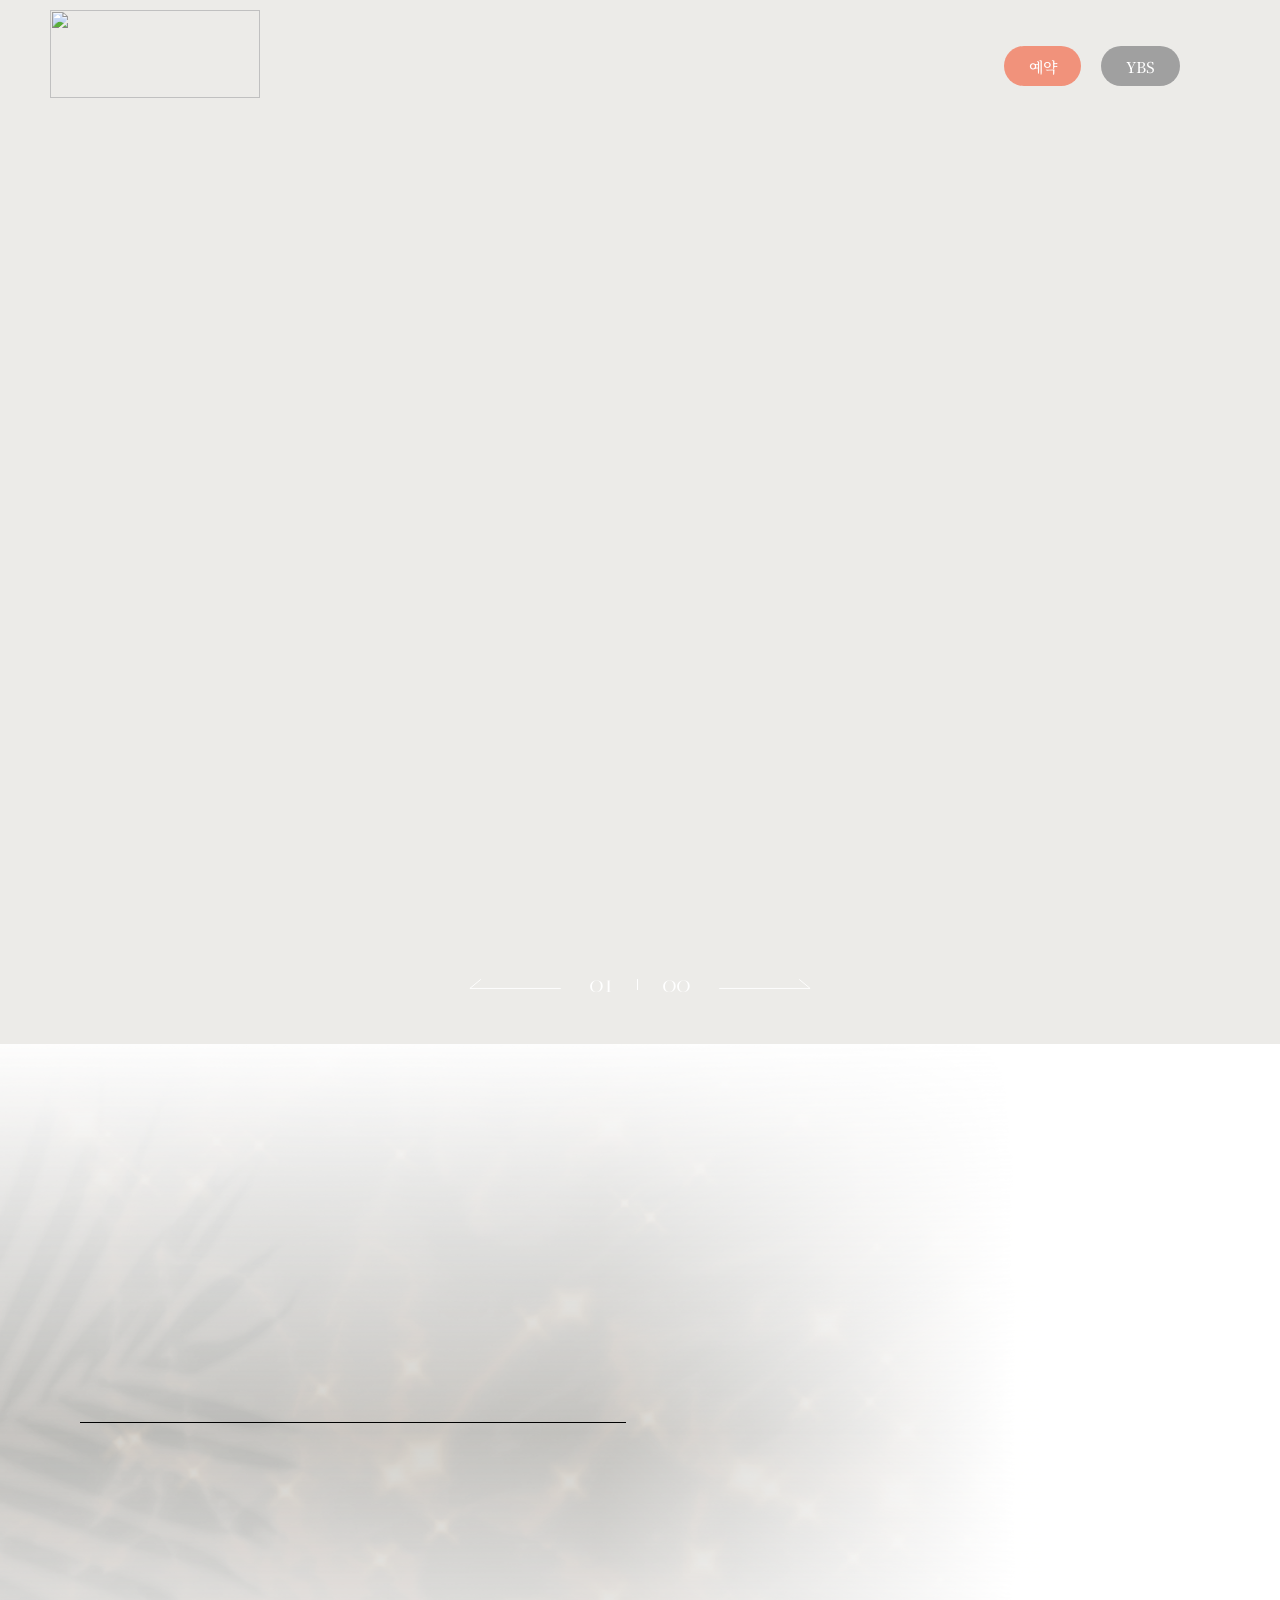
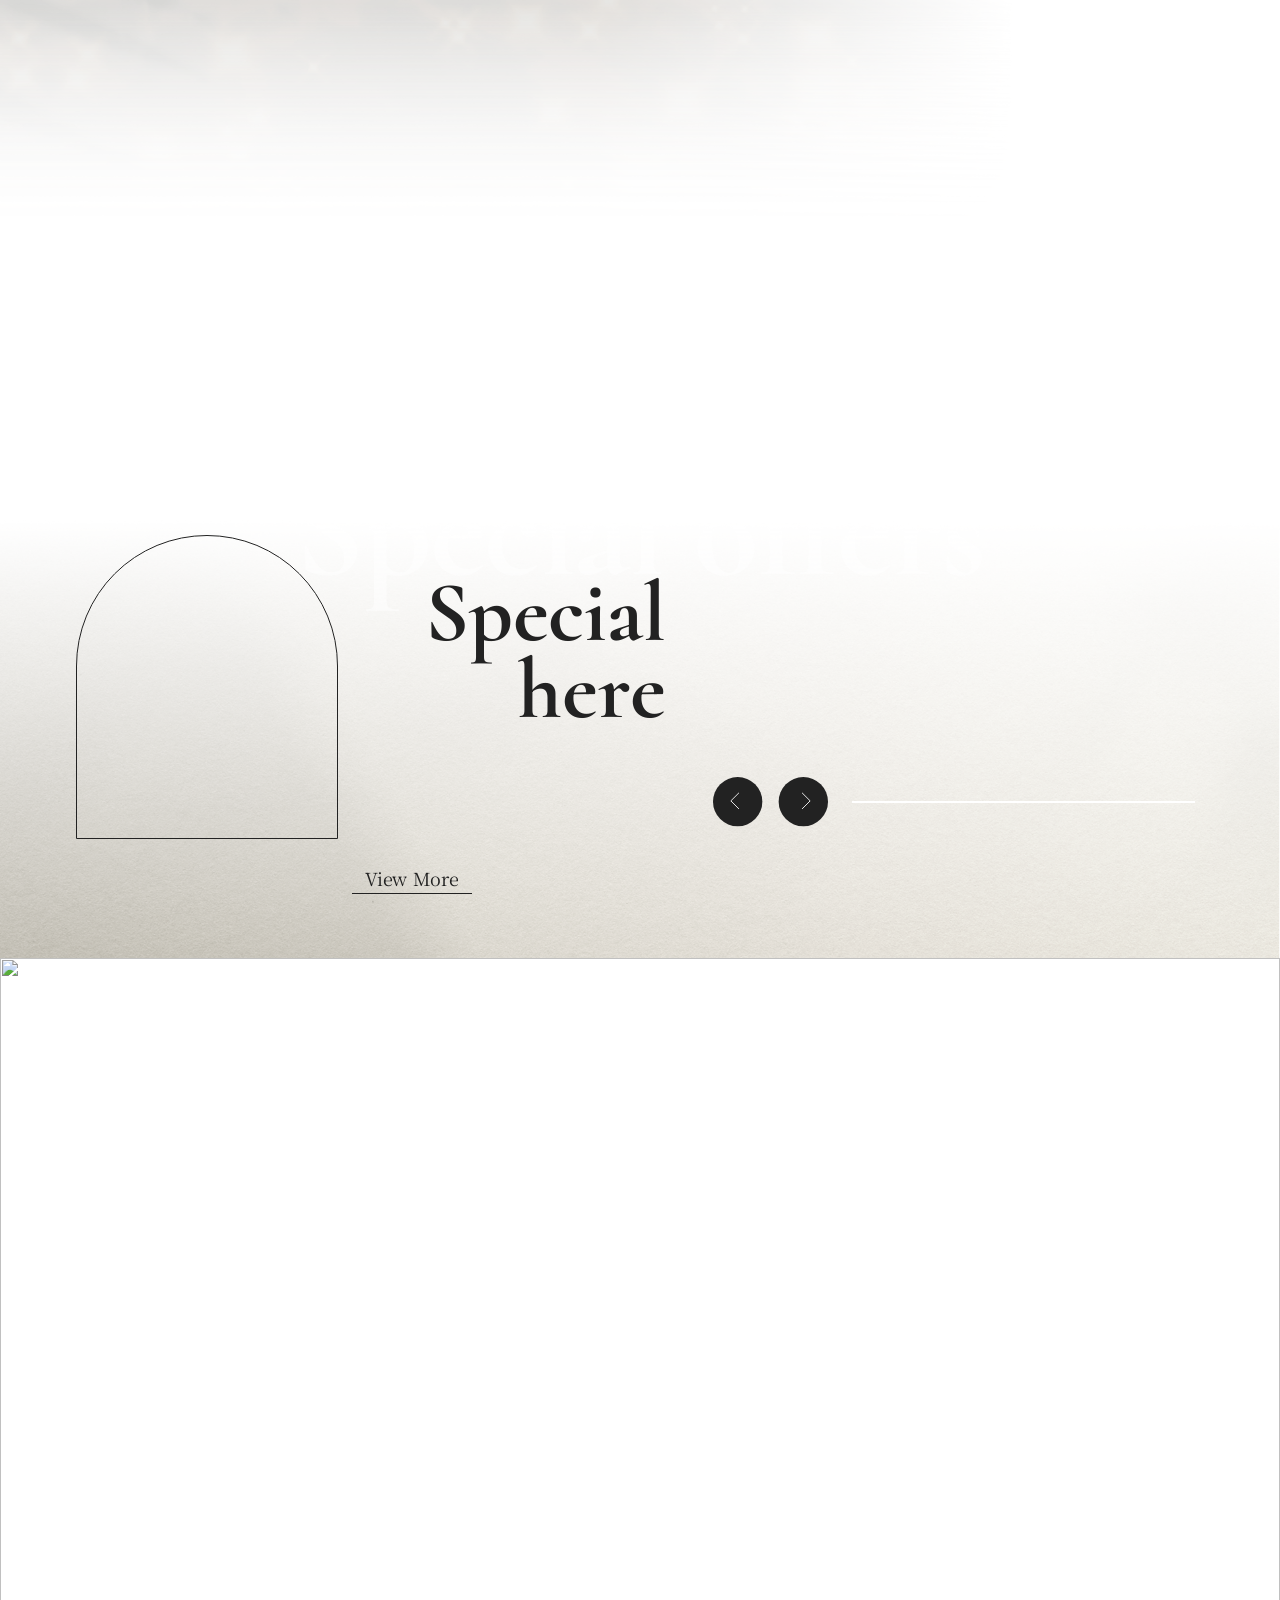
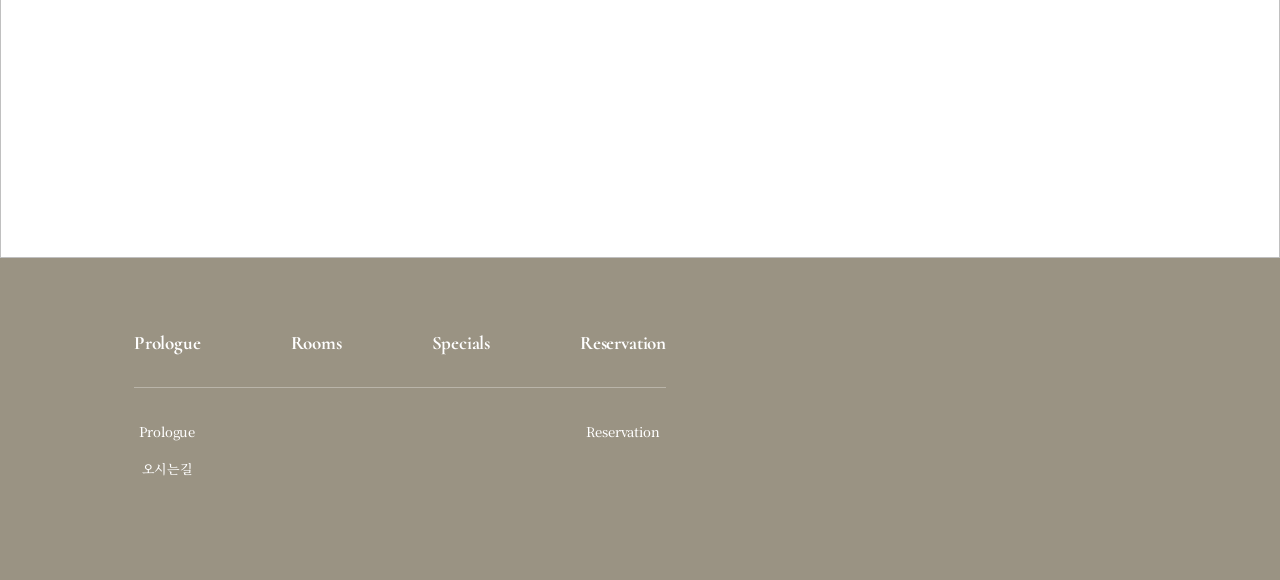
==== index.html @ 43bea0ca "Deploy site files" ====
<!DOCTYPE html>
<html lang="ko">
<head>
    <meta charset="UTF-8">
    <meta name="viewport" content="width=device-width, initial-scale=1.0">
    <link rel="icon" href="data:,">
    <title>영흥도 36스테이 펜션 - 홈</title>
    <meta name="description" content="영흥도 바다 앞에서 실내 미온수 수영장과 개별 전기그릴 바비큐를 즐길 수 있는 펜션입니다.">
    <meta name="keywords" content="">
    <!-- Stylesheets -->
    <link rel="stylesheet" href="styles/theme.css">
    <link rel="stylesheet" href="styles/common.css">
    <link rel="stylesheet" href="styles/header.css">
    <link rel="stylesheet" href="styles/footer.css">
    <link rel="stylesheet" href="styles/slider-arrows.css">
    <link rel="stylesheet" href="styles/quote-section.css">
    <link rel="stylesheet" href="styles/index.css">
    <link rel="stylesheet" href="styles/popup.css">
    <link rel="stylesheet" href="styles/global.css">
    <link
      rel="stylesheet"
      href="https://fonts.googleapis.com/css2?family=Noto+Serif+KR:wght@500;700&display=swap"
    />
    <link
      rel="stylesheet"
      href="https://fonts.googleapis.com/css2?family=Italiana:wght@400&display=swap"
    />
    <link
      rel="stylesheet"
      href="https://fonts.googleapis.com/css2?family=Cormorant:wght@700&display=swap"
    />
    <link
      rel="stylesheet"
      href="https://fonts.googleapis.com/css2?family=Pretendard:wght@400;700&display=swap"
    />
    <link
      rel="stylesheet"
      href="https://fonts.googleapis.com/css2?family=The+Nautigal:wght@400;700&display=swap"
    />
    <link
      rel="stylesheet"
      href="https://fonts.googleapis.com/css2?family=Noto+Serif:wght@400&display=swap"
    />
    <link
      rel="stylesheet"
      href="https://fonts.googleapis.com/css2?family=Roboto+Serif:wght@500&display=swap"
    />
  <!-- Open Graph Meta Tags for Social Media -->
  <meta property="og:type" content="website" />
  <meta property="og:title" content="영흥도 36스테이 펜션 - 홈" />
  <meta property="og:description" content="영흥도 바다 앞에서 실내 미온수 수영장과 개별 전기그릴 바비큐를 즐길 수 있는 펜션입니다." />
  <meta property="og:image" content="https://bookingplay-media.s3.amazonaws.com/item_images/2026/09/02/2aewWSkBiysJ.jpg" />
  <meta property="og:url" content="https://36familyhotel.co.kr" />

  <!-- Twitter Card Meta Tags -->
  <meta name="twitter:card" content="summary_large_image" />
  <meta name="twitter:title" content="영흥도 36스테이 펜션 - 홈" />
  <meta name="twitter:description" content="영흥도 바다 앞에서 실내 미온수 수영장과 개별 전기그릴 바비큐를 즐길 수 있는 펜션입니다." />
  <meta name="twitter:image" content="https://bookingplay-media.s3.amazonaws.com/item_images/2026/09/02/2aewWSkBiysJ.jpg" />
</head>
<body>
    <div class="page">
      <!-- header.html include -->
      <div id="header-container"></div>
      <!-- ===================== 1. HERO ===================== -->
      <section class="hero">
        <!-- HOMEPAGE Property : 숙소명 매핑 -->
        <div class="hero-title" data-hero-property-name>
          <h1 class="hero-title-text"></h1>
        </div>
        <!-- ===================== 2. GALLERY ===================== -->
        <div class="gallery-section" data-gallery>
        <!-- CUSTOM FIELD : 홈 갤러리 섹션 이미지 매핑 -->
          <div class="gallery-track" data-gallery-image>
            <!-- 동적 생성 (index-mapper.js) -->
          </div>
        </div>

        <!-- ===================== 3. CON-2: SLIDER ===================== -->
        <div class="slider-section" data-hero-section>
          <!-- CUSTOM FIELD : 홈 메인 소개 섹션 이미지 매핑 -->
          <div class="slider-bg-wrap" data-hero-images>
            <!-- 동적 생성 (index-mapper.js) -->
          </div>
          <div class="slider-content">
            <!-- CUSTOM FIELD : 홈 메인 소개 섹션 설명 매핑 -->
            <div class="slider-heading" data-hero-description></div>
            <div class="slider-bottom">
              <!-- CUSTOM FIELD : 홈 메인 소개 섹션 타이틀 매핑 -->
              <h3 class="slider-subtitle" data-hero-title></h3>
              <div class="slider-arrows">
                <img class="arrow-line" loading="lazy" alt="" src="./images/Rectangle-37.svg" />
                <h3 class="arrow-num">01</h3>
                <div class="arrow-divider"></div>
                <h3 class="arrow-num">00</h3>
                <img class="arrow-line arrow-line-flip" loading="lazy" alt="" src="./images/Rectangle-37.svg" />
              </div>
            </div>
          </div>
        </section>
      </div>

      <!-- ===================== 4. CON-3: PROLOGUE ===================== -->
      <section class="prologue-section" data-essence-section>
        <img class="prologue-bg" alt="" src="./images/bg6@2x.png" />
        <div class="prologue-inner">
          <div class="prologue-text">
            <!-- CUSTOM FIELD : 홈 메인 핵심 메시지 섹션 설명 매핑  -->
            <div class="prologue-heading" data-essence-description></div>
            <!-- CUSTOM FIELD : 홈 메인 핵심 메시지 타이틀 매핑 -->
            <div class="prologue-desc" data-essence-title></div>
          </div>
          <div class="prologue-divider"></div>
        </div>
        <!-- CUSTOM FIELD : 홈 메인 핵심 메시지 이미지 매핑, 이미지는 총 3개 고정 롤링 -->
        <div class="prologue-main-wrap" data-essence-images>
          <!-- 동적 생성 (index-mapper.js) -->
        </div>
        <div class="prologue-thumbs">
          <!-- 동적 생성 (index-mapper.js) -->
        </div>
      </section>

      <!-- ===================== 5. ROOMVIEW ===================== -->
       <!-- room preview section : 커스텀 영역 x / 룸 정보 매핑 -->
      <section class="roomview-section" data-room-section>
        <!-- 하드코딩, 매핑 x -->
        <b class="roomview-title">Roomview</b>
        <div class="room-slider">
          <div class="room-slider-track">
            <!-- 동적 생성 (index-mapper.js) -->
          </div>
        </div>
      </section>

      <!-- ===================== 6. SPECIAL OFFERS ===================== -->
       <!-- facility section : 커스텀 영역 x / 부대시설 정보 매핑 -->
      <section class="special-section" data-facility-section>
        <img class="special-bg-img" alt="" src="./images/bg5@2x.png" />
        <div class="special-content">
          <!-- 하드코딩, 매핑x -->
          <b class="special-offers-label">Special offers</b>
          <!-- 컨텐츠 레이어 (문구 위에 겹침) -->
          <div class="special-overlay">
            <div class="special-left">
              <div class="specials-card-img-wrap">
                <div class="specials-card-img-border"></div>
                <!-- 동적 생성 (index-mapper.js) -->
              </div>
            </div>
            <div class="special-text-group">
              <!-- 하드코딩, 매핑x -->
              <b class="special-here-label">Special<br /> here</b>
              <div class="special-right">
                <div class="special-image">
                  <!-- 동적 생성 (index-mapper.js) -->
                  <div class="slide">
                    <div class="slide-dots">
                      <img class="dot-icon" loading="lazy" alt="" src="./images/Empty-Set1.svg" />
                      <img class="dot-icon dot-icon-flip" loading="lazy" alt="" src="./images/Empty-Set1.svg" />
                    </div>
                    <div class="bar-icon" aria-hidden="true"><div class="bar-fill"></div></div>
                  </div>
                </div>
                <!-- 슬라이드 인덱스에 맞춰 JS가 textContent와 href를 교체 -->
                <h3 class="specials-card-title" data-titles=""></h3>
                <div class="specials-card-body">
                  <div class="specials-card-desc" data-descs=""></div>
                  <a href="#" class="view-more-link view-more-link-sm" data-links="">
                    <h3 class="view-more-text">View More</h3>
                    <img class="view-more-line" loading="lazy" alt="" src="./images/Rectangle-8.svg" />
                  </a>
                </div>
              </div>
            </div>
          </div>
        </div>
      </section>

      <!-- ===================== 8. QUOTE (CON-5) ===================== -->
      <section class="quote-section" data-closing-section>
        <!-- CUSTOM FIELD : 홈 메인 마무리 섹션 이미지 매핑 -->
        <img class="quote-bg" loading="lazy" alt="" src="" />
        <div class="quote-content">
          <!-- CUSTOM FIELD : 홈 메인 마무리 섹션 타이틀 매핑 -->
          <b class="quote-title" data-closing-title></b>
          <!-- CUSTOM FIELD : 홈 메인 마무리 섹션 설명 매핑 -->
          <b class="quote-body" data-closing-description></b>
        </div>
      </section>

      <!-- ===================== 9. FOOTER ===================== -->
      <!-- footer.html include -->
      <div id="footer-container"></div>

    </div>


    <!-- Popup -->
    <div id="popup-container"></div>

    <!-- Scripts -->
    <script src="js/common.js"></script>
    <script src="js/common/scroll-reveal.js"></script>
    <script src="js/pages/index.js"></script>

    <!-- Data Mapper -->
    <script src="js/image-helpers.js"></script>
    <script src="js/data-mapper/core/base-mapper.js"></script>
    <script src="js/data-mapper/pages/header-footer-mapper.js"></script>
    <script src="js/data-mapper/pages/index-mapper.js"></script>
    <script src="js/preview-handler.js"></script>

    <!-- Header / Footer Loader (header.html 로드 → 내부 스크립트 추출 실행 → HeaderFooterMapper 초기화) -->
    <script src="js/header-footer-loader.js"></script>

    <!-- Popup -->
    <script src="js/popup.js"></script>
</body>
</html>
---- styles/theme.css ----
/* CDN Fonts */
@import url('https://fonts.googleapis.com/css2?family=Cormorant:ital,wght@0,300..700;1,300..700&display=swap');
@import url('https://fonts.googleapis.com/css2?family=Noto+Serif+KR:wght@200..900&display=swap');

/* Font Faces */
@font-face {
    font-family: 'Pretendard';
    src: url('https://cdn.jsdelivr.net/gh/projectnoonnu/pretendard@1.0/Pretendard-Regular.woff2') format('woff2');
    font-weight: 400;
    font-display: swap;
}

/* CSS Variables */
:root {
    /* 폰트 (admin 변경 가능) */
    --font-ko-main: 'Noto Serif KR', serif;
    --font-ko-sub: 'Pretendard', sans-serif;
    --font-en-main: 'Italiana', serif;

    /* 색상 (admin 변경 가능) */
    --color-primary: #ecebe8;
    --color-secondary: #F1927B; 
}
---- styles/common.css ----
/* Alex Brush (하드코딩 전용) */
@import url('https://fonts.googleapis.com/css2?family=Alex+Brush&display=swap');
/* Montserrat (하드코딩 전용) */
@import url('https://fonts.googleapis.com/css2?family=Montserrat:wght@400;500;600;700&display=swap');

/* ==========================================
   COMMON STYLES - 피그마 디자인 기반
   ========================================== */

* {
    margin: 0;
    padding: 0;
    box-sizing: border-box;
}

ul, ol, li {
    list-style: none;
}

html {
    font-size: 16px;
}

body {
    font-family: var(--font-ko-sub);
    color: #1c1b1f;
    background: white;
    overflow-x: hidden;
}

img {
    width: 100%;
    height: 100%;
    display: block;
}

a {
    text-decoration: none;
    color: inherit;
}

button {
    border: none;
    background: none;
    cursor: pointer;
    font-family: inherit;
}

/* ==========================================
   HEADER (공통 헤더)
   ========================================== */

.site-header {
    position: fixed;
    left: 0;
    top: 0;
    width: 100%;
    height: 120px;
    z-index: 1001;
    display: flex;
    align-items: center;
    justify-content: center;
    overflow: visible;
    transition: background 0.3s var(--ease-elegant);
}

.header-wrapper {
    width: 100%;
    max-width: 1600px;
    flex: 1 1 auto;
    height: 100%;
    position: relative;
    z-index: 1004;
}

.header-inner {
    position: relative;
    display: flex;
    justify-content: space-between;
    align-items: center;
    width: 100%;
    height: 100%;
    padding: 0 40px;
    box-sizing: border-box;
}

.header-logo {
    flex-shrink: 0;
    width: 210px;
    height: 88px;
}

.header-logo img {
    width: 100%;
    height: 100%;
    object-fit: cover;
}

.header-nav {
    display: flex;
    align-items: center;
    gap: 80px;
    align-self: flex-end;
    padding-bottom: 12px;
}

.nav-menu {
    list-style: none;
    display: flex;
    align-items: center;
    gap: 80px;
    margin: 0;
    padding: 0;
}

.nav-menu > li > a {
    font-family: 'Cormorant', serif;
    font-weight: 500;
    font-size: 20px;
    color: white;
    letter-spacing: -0.225px;
    padding: 0 15px;
}

.btn-book {
    background: white;
    color: black !important;
    padding: 11px 24px !important;
    border-radius: 50px;
    font-family: 'Cormorant', serif;
    font-weight: 500;
    font-size: 15px;
    letter-spacing: -0.225px;
    white-space: nowrap;
    flex-shrink: 0;
}

.btn-ybs {
    background: white;
    color: black !important;
    padding: 11px 24px !important;
    border-radius: 50px;
    font-family: 'Cormorant', serif;
    font-weight: 500;
    font-size: 15px;
    letter-spacing: -0.225px;
    white-space: nowrap;
    flex-shrink: 0;
}

.ybs-short {
    display: none;
}

/* 버튼 그룹 - BOOK과 YBS 버튼을 나란히 배치 */
.button-group {
    display: flex !important;
    align-items: center;
    gap: 20px !important;
}

/* 데스크톱: 모바일 전용 요소 숨김 */
.header-menu-btn {
    display: none;
}

.book-short {
    display: none;
}

/* ==========================================
   HEADER DROPDOWN
   ========================================== */

/* 헤더 hover/focus 시 배경 전환 */
.site-header:hover,
.site-header:focus-within {
    background: rgba(40, 40, 40, 0.85);
}

/* 드롭다운 배경 패널 — 데스크톱: 배경만 표시, 콘텐츠 숨김 */
.header-dropdown {
    position: absolute;
    left: 0;
    top: 100%;
    width: 100%;
    height: auto;
    min-height: 350px;
    max-height: calc(100vh - 100px);
    overflow-y: auto;
    -webkit-overflow-scrolling: touch;
    background: rgba(40, 40, 40, 0.85);
    border-top: 1px solid rgba(255, 255, 255, 0.15);
    opacity: 0;
    visibility: hidden;
    pointer-events: none;
    transition: opacity 0.15s var(--ease-elegant), visibility 0s linear 0.15s;
    z-index: 1002;
}

.site-header:hover .header-dropdown,
.site-header:focus-within .header-dropdown {
    opacity: 1;
    visibility: visible;
    pointer-events: auto;
    transition: opacity 0.15s var(--ease-elegant), visibility 0s linear 0s;
}

/* 데스크톱: 모바일 아코디언 콘텐츠 숨김 */
.header-dropdown-inner {
    display: none;
}

/* 데스크톱: 각 대메뉴 아래 서브메뉴 */
.has-dropdown {
    position: relative;
}

/* hover 브릿지: 메뉴와 서브메뉴 사이 빈 공간을 채워 hover 유지 */
.has-dropdown::after {
    content: '';
    position: absolute;
    top: 100%;
    left: -20px;
    right: -20px;
    height: 50px;
    background: transparent;
}

.dropdown-sub {
    position: absolute;
    top: calc(100% + 40px);
    left: 50%;
    transform: translateX(-50%);
    display: flex;
    flex-direction: column;
    align-items: center;
    gap: 4px;
    opacity: 0;
    visibility: hidden;
    pointer-events: none;
    z-index: 1003;
    transition: opacity 0.15s var(--ease-elegant), visibility 0s linear 0.15s;
    max-height: calc(100vh - 200px);
    overflow-y: auto;
    -webkit-overflow-scrolling: touch;
    overscroll-behavior: contain;
    padding-bottom: 10px;
}

.site-header:hover .dropdown-sub,
.site-header:focus-within .dropdown-sub {
    opacity: 1;
    visibility: visible;
    pointer-events: auto;
    transition: opacity 0.15s var(--ease-elegant), visibility 0s linear 0s;
}

.dropdown-sub a {
    font-family: var(--font-ko-sub);
    font-weight: 400;
    font-size: 16px;
    line-height: 2;
    color: rgba(255, 255, 255, 0.75);
    white-space: nowrap;
    padding: 0 15px;
    transition: color 0.2s var(--ease-elegant);
    max-width: 200px;
    overflow: hidden;
    text-overflow: ellipsis;
    display: block;
    flex-shrink: 0;
}

.dropdown-sub a:hover,
.dropdown-sub a:focus {
    color: white;
}

/* 모바일 아코디언 기본 스타일 (데스크톱에서는 header-dropdown-inner가 숨김) */
.dropdown-columns {
    display: flex;
    gap: 33px;
    padding: 28px 0 45px;
}

.dropdown-col {
    display: flex;
    flex-direction: column;
    align-items: center;
    gap: 4px;
    min-width: 100px;
}

.dropdown-col a {
    font-family: var(--font-ko-sub);
    font-weight: 400;
    font-size: 17px;
    line-height: 2;
    color: rgba(255, 255, 255, 0.75);
    white-space: nowrap;
    transition: color 0.2s var(--ease-elegant);
    max-width: 100%;
    overflow: hidden;
    text-overflow: ellipsis;
    display: block;
}

.dropdown-col a:hover,
.dropdown-col a:focus {
    color: white;
}

.dropdown-col-title {
    display: none;
}

.col-arrow {
    display: none;
}

.dropdown-col-links {
    display: flex;
    flex-direction: column;
    align-items: center;
    gap: 4px;
    max-height: calc(100vh - 250px);
    overflow-y: auto;
    -webkit-overflow-scrolling: touch;
}

/* 드롭다운 스크롤바 커스텀 스타일 */
.header-dropdown,
.dropdown-sub,
.dropdown-col-links {
    scrollbar-width: thin;
    scrollbar-color: rgba(255, 255, 255, 0.85) #2a2d35;
}

.header-dropdown::-webkit-scrollbar,
.dropdown-sub::-webkit-scrollbar,
.dropdown-col-links::-webkit-scrollbar {
    width: 4px;
}

.header-dropdown::-webkit-scrollbar-track,
.dropdown-sub::-webkit-scrollbar-track,
.dropdown-col-links::-webkit-scrollbar-track {
    background: #2a2d35;
    border-radius: 3px;
}

.header-dropdown::-webkit-scrollbar-thumb,
.dropdown-sub::-webkit-scrollbar-thumb,
.dropdown-col-links::-webkit-scrollbar-thumb {
    background: rgba(255, 255, 255, 0.85);
    border-radius: 3px;
}

.header-dropdown::-webkit-scrollbar-thumb:hover,
.dropdown-sub::-webkit-scrollbar-thumb:hover,
.dropdown-col-links::-webkit-scrollbar-thumb:hover {
    background: rgba(255, 255, 255, 0.95);
}

/* ==========================================
   FOOTER (공통 푸터)
   ========================================== */

.site-footer {
    background: var(--color-primary);
    margin-top: 0;
    padding: 60px 0 50px;
}

.footer-wrapper {
    width: 100%;
    max-width: 1600px;
    margin: 0 auto;
    display: flex;
    justify-content: space-between;
    align-items: flex-start;
    padding: 0 40px 0;
}

.footer-left {
    flex-shrink: 0;
}

.footer-copyright {
    font-family: var(--font-ko-sub);
    font-weight: 600;
    font-size: 16px;
    line-height: 1.6;
    color: black;
}

.footer-copyright p {
    margin: 0;
}

.footer-right {
    text-align: right;
}

.footer-contact {
    margin-bottom: 20px;
}

.contact-item {
    display: flex;
    align-items: center;
    justify-content: flex-end;
    gap: 10px;
    margin-bottom: 6px;
}

.icon-phone,
.icon-map {
    width: 26px;
    height: 26px;
}

.phone-number {
    font-family: var(--font-ko-sub);
    font-weight: 700;
    font-size: 30px;
    line-height: 1.5;
    color: black;
    margin: 0;
}

.address {
    font-family: var(--font-ko-sub);
    font-weight: 700;
    font-size: 16px;
    line-height: 2;
    color: black;
    margin: 0;
}

.footer-info {
    margin-top: 12px;
}

.footer-info p {
    font-family: var(--font-ko-sub);
    font-size: 16px;
    line-height: 1.5;
    color: black;
    margin: 0;
}

.footer-info strong {
    font-weight: 700;
}

.footer-divider {
    max-width: 1600px;
    height: 1px;
    background: rgba(0, 0, 0, 0.2);
    margin: 0 auto 20px;
}

.footer-info-wrapper {
    width: 100%;
    max-width: 1600px;
    margin: 0 auto;
    padding: 0 40px;
    text-align: right;
}

/* ==========================================
   TABLET RESPONSIVE (max-width: 1140px)
   ========================================== */

@media (max-width: 1140px) {
    .book-full {
        display: none;
    }

    .book-short {
        display: inline;
    }
}


/* ==========================================
   MEDIUM RESPONSIVE (max-width: 1400px)
   ========================================== */

@media (max-width: 1400px) {
    .header-nav {
        gap: 50px;
    }

    .nav-menu {
        gap: 50px;
    }

    .nav-menu > li > a {
        font-size: 16px;
    }

    .button-group {
        gap: 12px !important;
    }

    .dropdown-sub a {
        font-size: 14px;
        padding: 0 8px;
        max-width: 6em;
        overflow: hidden;
        text-overflow: ellipsis;
        white-space: nowrap;
    }
}

/* ==========================================
   TABLET RESPONSIVE (max-width: 1100px)
   ========================================== */

@media (max-width: 1100px) {
    .header-inner {
        padding: 0 20px;
    }

    .header-logo {
        flex-shrink: 1;
        min-width: 120px;
    }

    .header-nav {
        gap: 40px;
    }

    .nav-menu {
        gap: 40px;
    }

    .nav-menu > li > a {
        font-size: 15px;
        padding: 0 8px;
        white-space: nowrap;
    }

    .btn-book,
    .btn-ybs {
        padding: 9px 14px !important;
        font-size: 13px;
        white-space: nowrap;
        flex-shrink: 0;
    }

    .book-full {
        display: none;
    }

    .book-short {
        display: inline;
    }

    .button-group {
        gap: 10px !important;
    }
}

/* ==========================================
   MOBILE RESPONSIVE (max-width: 768px)
   ========================================== */

@media (max-width: 768px) {

    /* --- HEADER --- */
    .site-header {
        height: 70px;
    }

    .header-wrapper {
        max-width: 100%;
    }

    .header-inner {
        padding: 0 20px;
    }

    .header-logo {
        width: 120px;
        height: 50px;
    }

    .header-nav {
        gap: 16px;
        align-self: center;
        padding-bottom: 0;
    }

    /* 모바일: Menu 버튼 표시 */
    .header-menu-btn {
        display: block;
        font-family: 'Cormorant', serif;
        font-weight: 500;
        font-size: 14px;
        color: white;
        letter-spacing: -0.225px;
        cursor: pointer;
    }

    /* 모바일: 개별 메뉴 숨김, Book 버튼만 표시 */
    .nav-menu {
        gap: 16px;
    }

    .nav-menu li {
        display: none;
    }

    .nav-menu li:last-child {
        display: flex;
    }

    /* 모바일: 버튼 그룹을 우측 하단 fixed로 배치 */
    .button-group {
        position: fixed !important;
        right: 20px !important;
        bottom: 30px !important;
        gap: 12px !important;
        flex-direction: column !important;
        z-index: 999;
    }

    .button-group .btn-book,
    .button-group .btn-ybs {
        width: 90px;
        text-align: center;
    }

    .book-full {
        display: none;
    }

    .book-short {
        display: inline;
    }

    .ybs-full {
        display: none;
    }

    .ybs-short {
        display: inline;
    }

    .btn-book {
        padding: 8px 0;
        font-size: 12px;
        display: flex;
        align-items: center;
        justify-content: center;
    }

    .btn-ybs {
        padding: 8px 0;
        font-size: 12px;
        display: flex;
        align-items: center;
        justify-content: center;
    }

    /* --- DROPDOWN (모바일) --- */

    /* 데스크톱 서브메뉴 숨김 */
    .dropdown-sub {
        display: none !important;
    }

    /* 모바일: hover 배경 비활성화 */
    .site-header:hover,
    .site-header:focus-within {
        background: none;
    }

    .site-header.menu-active {
        background: rgba(40, 40, 40, 0.85);
    }

    /* 모바일 드롭다운 패널 */
    .header-dropdown {
        position: fixed;
        top: 70px;
        left: 0;
        width: 100%;
        height: calc(100vh - 70px);
        overflow-y: auto;
        -webkit-overflow-scrolling: touch;
        overscroll-behavior: none;
        border-top: none;
        transition: opacity 0.2s var(--ease-elegant), visibility 0s linear 0.2s;
    }

    .site-header:hover .header-dropdown,
    .site-header:focus-within .header-dropdown {
        opacity: 0;
        visibility: hidden;
        pointer-events: none;
    }

    .site-header .header-dropdown.is-open,
    .site-header:hover .header-dropdown.is-open,
    .site-header:focus-within .header-dropdown.is-open {
        opacity: 1;
        visibility: visible;
        pointer-events: auto;
        transition: opacity 0.2s var(--ease-elegant), visibility 0s linear 0s;
    }

    /* 모바일: 아코디언 콘텐츠 표시 */
    .header-dropdown-inner {
        display: block;
        padding: 0 20px;
    }

    .dropdown-columns {
        gap: 0;
        padding: 10px 0 30px;
        flex-direction: column;
    }

    .dropdown-col {
        align-items: flex-start;
        text-align: left;
        min-width: auto;
        width: 100%;
        padding: 12px 0;
    }

    .dropdown-col-title {
        display: flex;
        align-items: center;
        justify-content: space-between;
        font-family: 'Cormorant', serif;
        font-weight: 500;
        font-size: 15px;
        color: white;
        letter-spacing: -0.225px;
        padding-bottom: 8px;
        margin-bottom: 0;
        border-bottom: 1px solid rgba(255, 255, 255, 0.3);
        width: 100%;
        cursor: pointer;
    }

    .col-arrow {
        display: block;
        width: 8px;
        height: 8px;
        border-right: 1.5px solid white;
        border-bottom: 1.5px solid white;
        transform: rotate(45deg);
        transition: transform 0.25s var(--ease-elegant);
    }

    .dropdown-col.is-expanded .col-arrow {
        transform: rotate(-135deg);
    }

    .dropdown-col-links {
        overflow: hidden;
        max-height: 0;
        transition: max-height 0.3s var(--ease-elegant), padding 0.3s var(--ease-elegant);
        padding: 0;
        align-items: flex-start;
    }

    .dropdown-col.is-expanded .dropdown-col-links {
        max-height: 1000px;
        padding: 8px 0 4px;
    }

    /* --- FOOTER --- */
    .site-footer {
        padding: 40px 0 30px;
    }

    .footer-wrapper {
        flex-direction: column;
        padding: 0 20px;
        gap: 30px;
    }

    .footer-right {
        text-align: left;
    }

    .contact-item {
        justify-content: flex-start;
    }

    .phone-number {
        font-size: 22px;
    }

    .footer-divider {
        margin: 0 20px 16px;
    }

    .footer-info-wrapper {
        padding: 0 20px;
        text-align: left;
    }

    .footer-info p {
        font-size: 13px;
    }
}
---- styles/header.css ----
/* ===========================
   공통 헤더 스타일 (common/header.html 용)
   =========================== */

.header {
  position: fixed;        /* 스크롤해도 viewport 상단에 고정 */
  top: 0;
  left: 0;
  right: 0;
  z-index: 100;
  width: 100%;
  display: flex;
  align-items: center;
  justify-content: space-between;
  padding: 10px 50px;
  background-color: transparent;
  box-sizing: border-box;
}

.logo {
  height: 88px !important;
  width: 210px !important;
  object-fit: cover;
}

.header-nav {
  display: flex;
  align-items: center;
  gap: 20px;
}

.header-reserve-btns {
  display: flex;
  align-items: center;
  gap: 20px;
}

.btn-reservation {
  display: inline-flex;
  align-items: center;
  justify-content: center;
  height: 40px;
  padding: 9px 25px;
  border-radius: 50px;
  font-size: var(--fs-15);
  font-weight: 500;
  font-family: var(--font-ko-main);
  color: var(--color-white);
  text-decoration: none;
  letter-spacing: -0.01em;
  white-space: nowrap;
  border: none;
  cursor: pointer;
}

.btn-salmon {
  background-color: var(--color-darksalmon);
}

.btn-gray {
  background-color: var(--color-darkgray);
}

.menu-toggle {
  display: flex;
  flex-direction: column;
  gap: 10px;
  width: 30px;
  background: none;
  border: none;
  cursor: pointer;
  padding: 5px 0;
}

.menu-toggle span {
  display: block;
  height: 2px;
  background-color: var(--color-darksalmon);
}

/* ===========================
   BREAKPOINT: 960px (태블릿)
   =========================== */
@media screen and (max-width: 960px) {
  .header-reserve-btns {
    position: fixed;
    right: 20px;
    bottom: 20px;
    gap: 10px;
    z-index: 100;
  }

  .header {
    padding: 10px 30px;
  }

  .logo {
    height: 60px !important;
    width: auto !important;
  }
}

/* ===========================
   BREAKPOINT: 420px (모바일)
   =========================== */
@media screen and (max-width: 420px) {
  .logo {
    height: 44px !important;
  }

  .btn-reservation {
    height: 32px;
    padding: 6px 14px;
    font-size: 12px;
  }

  .header-nav {
    gap: 10px;
  }

  .menu-toggle {
    width: 24px;
    gap: 6px;
  }
}

/* ===========================
   NAVIGATION PANEL (.menu-toggle 클릭 시 풀스크린 오버레이)
   - 모든 셀렉터를 `.navigation` 부모로 스코프해 main.css 등 외부 스타일과 충돌 방지
   - 기본 상태: <div class="navigation" hidden> → 화면 비표시
   - 열림: hidden 속성 제거 + .is-open 클래스로 페이드인
   =========================== */
.navigation {
  position: fixed !important;
  top: 0 !important;
  left: 0 !important;
  right: 0 !important;
  bottom: 0 !important;
  width: 100vw !important;
  height: 100vh !important;
  margin: 0 !important;
  display: flex;
  align-items: stretch;
  z-index: 9999;
  line-height: var(--lh-normal);
  letter-spacing: var(--ls-normal);
  background-color: var(--color-white);
  opacity: 0;
  pointer-events: none;
  transition: opacity 0.25s var(--ease-elegant) !important;
  overflow: hidden;
}
.navigation.is-open {
  opacity: 1;
  pointer-events: auto;
}
.navigation[hidden] {
  display: none !important;
}

/* main.css line ~140의 `.navigation-off { height: 170px; padding: 30 50 52 }` 룰을
   완전히 덮어쓰기 위해 모든 속성에 !important + :hover까지 동일 값 강제 */
.navigation .navigation-off,
.navigation .navigation-off:hover {
  height: 100% !important;
  width: 100% !important;
  flex: 1 !important;
  position: relative !important;
  background-color: var(--color-white) !important;
  overflow: auto !important;
  max-width: 100% !important;
  min-height: 0 !important;
  padding: 0 !important;
  flex-direction: row !important;
  justify-content: flex-start !important;
  align-items: flex-start !important;
  font-size: var(--fs-17) !important;
  color: var(--Black) !important;
  text-align: left !important;
}
.navigation .navigation-off-child {
  position: absolute;
  height: 100%;
  top: 0;
  bottom: 0;
  left: 0;
  max-height: 100%;
  width: 784px;
  object-fit: cover;
}
.navigation .navigation-off-item {
  position: absolute;
  top: 224px;
  left: 890px;
  width: 897px;
  height: var(--height-1);
  z-index: 1;
}
.navigation .mask-group-parent,
.navigation .navigation-off-inner {
  display: flex;
  align-items: flex-start;
  max-width: 100%;
}
.navigation .navigation-off-inner {
  position: absolute;
  top: 0;
  left: 784px;
  width: 1066px;
  flex-direction: column;
  text-align: center;
  font-size: var(--fs-17);
  color: var(--Black);
  font-family: var(--font-ko-main);
}
.navigation .mask-group-parent {
  width: 942px;
  padding: 290px 152px 327px;     /* padding-top 310 → 290: room-parent 20px 위로 이동 */
  box-sizing: border-box;
  position: relative;
  isolation: isolate;
  gap: 82px;
}
.navigation .btn-r,
.navigation .mask-group-icon {
  margin: 0 !important;
  position: absolute;
  flex-shrink: 0;
}
.navigation .mask-group-icon {
  height: 100vh !important;
  width: 100% !important;
  top: 0 !important;
  right: 0 !important;
  bottom: auto !important;
  left: 0 !important;
  max-width: 100% !important;
  max-height: 100vh !important;
  overflow: hidden;
  object-fit: cover;
}
/* btn-r (예약 / YBS / 닫기): 기존 헤더(.header)와 동일한 컨테이너 구조로 정렬
   - .header: padding: 10px 50px (≤960: 10px 30px, ≤420: 동일), 로고 높이별로 컨테이너 높이 변경
   - 데스크톱: 로고 88px → 컨테이너 108px
   - ≤960:    로고 60px → 컨테이너 80px
   - ≤420:    로고 44px → 컨테이너 64px
   - 각 viewport에서 헤더 버튼과 동일한 y 좌표 보장 */
.navigation .btn-r {
  position: fixed !important;
  top: 12px !important;                       /* 헤더 기준 12px 하단으로 이동 */
  right: auto !important;
  left: 0 !important;
  bottom: auto !important;
  width: 100% !important;
  height: 108px !important;
  margin: 0 !important;
  padding: 10px 70px 10px 50px !important;    /* padding-right 50→70: 헤더 기준 20px 좌측으로 이동 */
  display: flex !important;
  align-items: center !important;
  justify-content: flex-end !important;
  gap: 20px !important;
  background: transparent !important;
  z-index: 10001 !important;
  box-sizing: border-box !important;
}
@media screen and (max-width: 960px) {
  .navigation .btn-r {
    height: 80px !important;
    padding: 10px 30px !important;
  }
}
@media screen and (max-width: 420px) {
  .navigation .btn-r {
    height: 64px !important;
  }
}
/* close-icon 폭(24px) → menu-toggle 폭(30px)과 동일하게 맞춰 헤더의 예약/YBS와 같은 x좌표 보장 */
.navigation .btn-r .close-icon {
  width: 30px !important;
  height: auto !important;
  object-fit: contain;
  flex-shrink: 0;
}
/* 패널 내부 모든 요소 box-sizing 통일 — body 직속이라 .main의 box-sizing 룰 적용 안 됨 */
.navigation,
.navigation *,
.navigation *::before,
.navigation *::after {
  box-sizing: border-box !important;
}
/* 예약 버튼 - 4각 모두 50px 라운드, 살몬 배경
   기존 헤더 .btn-reservation.btn-salmon과 동일 룩앤필 */
.navigation .button-reservation,
.navigation .button-reservation:hover {
  display: inline-flex !important;
  align-items: center !important;
  justify-content: center !important;
  height: 40px !important;
  width: auto !important;
  padding: 9px 25px !important;
  border-radius: 50px !important;
  border: none !important;
  background-color: var(--color-darksalmon) !important;
  cursor: pointer;
  box-sizing: border-box;
}
.navigation .button-reservation:hover {
  background-color: var(--color-sienna, #bd5e47) !important;
}
.navigation .button-reservation-child {
  display: none !important;
}

/* YBS 버튼 - 4각 모두 50px 라운드, 회색 배경
   --color-darkgray-200은 프로젝트에 미정의 → --color-darkgray (#a0a0a0) 사용 */
.navigation .button-ybs,
.navigation .button-ybs:hover {
  display: inline-flex !important;
  align-items: center !important;
  justify-content: center !important;
  height: 40px !important;
  width: auto !important;
  padding: 9px 25px !important;
  border-radius: 50px !important;
  border: none !important;
  background-color: var(--color-darkgray) !important;
  cursor: pointer;
  box-sizing: border-box;
}
.navigation .button-ybs:hover {
  background-color: var(--color-dimgray, #6e6e6e) !important;
}
.navigation .button-ybs-child {
  display: none !important;
}

/* 버튼 내부 텍스트(.div) - width/height auto로 풀어 텍스트가 잘리지 않도록 */
.navigation .button-reservation .div,
.navigation .button-ybs .div {
  width: auto !important;
  height: auto !important;
  font-size: var(--fs-15) !important;
  font-weight: 500 !important;
  font-family: var(--font-ko-main) !important;
  color: var(--color-white) !important;
  letter-spacing: -0.01em !important;
  white-space: nowrap !important;
  line-height: 1 !important;
}
.navigation .button-ybs-child {
  width: var(--width-80);
  position: relative;
  display: none;
  flex-shrink: 0;
}
.navigation .close-icon {
  cursor: pointer;
  border: 0;
  padding: var(--padding-0);
  background-color: transparent;
  color: var(--color-secondary);
  height: 25px;
  width: 24px;
  position: relative;
}
/* .txt (Reservation 라벨): .room-parent 내부의 세 번째 컬럼으로 배치 (room | special | txt)
   main.css의 일반 .txt 룰(padding: 0 20px 0 30px)을 강제 0으로 덮어쓰기 */
.navigation .room-parent .txt,
.navigation .room-parent .txt:hover {
  position: static !important;
  top: auto !important;
  right: auto !important;
  left: auto !important;
  margin: 0 !important;
  padding: 0 !important;
  width: auto !important;
  display: flex !important;
  flex-direction: column !important;
  align-items: flex-start !important;
  justify-content: flex-start !important;
  gap: var(--gap-18) !important;
  z-index: 2;
  flex-shrink: 0;
}
.navigation .reservation {
  position: relative;
  letter-spacing: -0.01em;
  font-weight: 500;
}
/* room-parent / title 내부 a 태그: 기본 underline·색상 제거, 호버 시 밑줄 표시 */
.navigation .room-parent a.reservation,
.navigation .room-parent a.reservation:hover,
.navigation .title a.specials,
.navigation .title a.specials:hover {
  color: inherit;
  text-decoration: none;
  cursor: pointer;
}
/* room-parent 내부 모든 a.reservation 링크 — hover/focus/active 시 모든 layout/font 동결
   → "Reservation" 등 텍스트가 hover 때 흔들리는 문제 완전 차단 */
.navigation .room-parent a.reservation,
.navigation .room-parent a.reservation:hover,
.navigation .room-parent a.reservation:focus,
.navigation .room-parent a.reservation:active,
.navigation .room-parent a.reservation:visited,
.navigation .room-parent .txt a.reservation,
.navigation .room-parent .txt a.reservation:hover,
.navigation .room-parent .txt a.reservation:focus,
.navigation .room-parent .txt a.reservation:active {
  text-decoration: none !important;
  text-decoration-line: none !important;
  text-decoration-thickness: 0 !important;
  text-underline-offset: 0 !important;
  font-size: var(--fs-17) !important;
  font-weight: 500 !important;
  font-family: var(--font-ko-main) !important;
  letter-spacing: -0.01em !important;
  line-height: normal !important;
  color: var(--Black) !important;
  background: transparent !important;
  outline: none !important;
  border: 0 !important;
  margin: 0 !important;
  padding: 0 !important;
  transform: none !important;
  transition: none !important;
  animation: none !important;
  position: relative !important;
  top: auto !important;
  left: auto !important;
  text-shadow: none !important;
}
.navigation .prologue {
  height: 66px;
  display: flex;
  flex-direction: column;
  align-items: center;
  justify-content: center;
  gap: var(--gap-18);
  z-index: 5;
  flex-shrink: 0;
}
.navigation .div2 {
  position: relative;
  letter-spacing: -0.01em;
}
/* room-parent: room + special + txt 3컬럼 세로 정렬, 컬럼 폭 자동 + nowrap으로 텍스트 한 줄 유지 */
/* room-parent: 4컬럼 (prologue/room/special/txt) — 항상 한 줄(nowrap) 유지
   .title(4개 탭 버튼)도 한 세트라 같이 한 줄에 고정 */
.navigation .room-parent {
  height: auto !important;
  width: auto !important;
  max-width: 100% !important;
  display: flex !important;
  flex-direction: row !important;
  flex-wrap: nowrap !important;
  align-items: flex-start !important;
  justify-content: center !important;
  gap: 14px !important;
  flex-shrink: 0 !important;
  margin-left: 50px !important;
  text-align: center;
  font-size: var(--fs-17);
  color: var(--Black);
  font-family: var(--font-ko-main);
  white-space: nowrap;
}
/* 각 컬럼: room 리스트(가장 긴 객실 라벨) 너비 기준으로 4개 컬럼 가로폭 통일 + 가운데 정렬
   hover 상태도 모두 포함 — hover 시 align-items가 다른 룰의 flex-start로 떨어져
   텍스트가 좌측으로 점프하는 문제 차단 */
.navigation .room-parent .prologue,
.navigation .room-parent .prologue:hover,
.navigation .room-parent .room,
.navigation .room-parent .room:hover,
.navigation .room-parent .special,
.navigation .room-parent .special:hover,
.navigation .room-parent .txt,
.navigation .room-parent .txt:hover {
  width: 230px !important;       /* room의 "305(유럽미장/자쿠지/오션..." 한 줄 폭 기준 */
  flex: 0 0 230px !important;
  white-space: nowrap !important;
  align-items: center !important; /* column flex → 자식 가로 중앙 정렬, hover 시에도 유지 */
  text-align: center !important;
}
/* room-parent 안에서 prologue: 동일 width + 가운데 정렬 */
.navigation .room-parent .prologue {
  height: auto !important;
  justify-content: flex-start !important;
}
/* main.css의 .prologue:hover { font-size: 66px; text-align: left; ... } 룰이
   navigation 패널 prologue까지 매칭되어 hover 시 글씨 크기·정렬 변동되는 문제 완전 차단
   (텍스트는 자식 .div2, .reservation에 들어있음 — 부모와 자식 모두 잠금)
   원본 .room-parent 안 prologue + 모바일 클론(.nav-mobile-accordion) 안 prologue 모두 적용 */
.navigation .room-parent .prologue,
.navigation .room-parent .prologue:hover,
.navigation .room-parent .prologue .div2,
.navigation .room-parent .prologue .div2:hover,
.navigation .room-parent .prologue .reservation,
.navigation .room-parent .prologue .reservation:hover {
  font-size: var(--fs-17) !important;
  font-family: var(--font-ko-main) !important;
  font-weight: 500 !important;
  color: var(--Black) !important;
  text-align: center !important;
  letter-spacing: -0.01em !important;
  line-height: normal !important;
  text-shadow: none !important;
  /* layout 변동 방지: hover 시에도 동일한 레이아웃 강제 */
  margin: 0 !important;
  padding: 0 !important;
  transform: none !important;
  position: relative !important;
}
/* 부모 .prologue 컨테이너: hover 시에도 동일한 flex column 레이아웃 유지 */
.navigation .room-parent .prologue,
.navigation .room-parent .prologue:hover {
  display: flex !important;
  flex-direction: column !important;
  align-items: center !important;
  justify-content: flex-start !important;
  gap: 18px !important;
  width: auto !important;
  height: auto !important;
}
/* 모바일 클론(.nav-mobile-accordion) prologue: 좌측 정렬 (모바일 아코디언 디자인) */
.navigation .nav-mobile-accordion .prologue,
.navigation .nav-mobile-accordion .prologue:hover,
.navigation .nav-mobile-accordion .prologue .div2,
.navigation .nav-mobile-accordion .prologue .div2:hover,
.navigation .nav-mobile-accordion .prologue .reservation,
.navigation .nav-mobile-accordion .prologue .reservation:hover {
  font-size: var(--fs-17) !important;
  font-family: var(--font-ko-main) !important;
  font-weight: 500 !important;
  color: var(--Black) !important;
  text-align: left !important;
  letter-spacing: -0.01em !important;
  line-height: normal !important;
  text-shadow: none !important;
  margin: 0 !important;
  padding: 0 !important;
  transform: none !important;
  position: relative !important;
}
.navigation .nav-mobile-accordion .prologue,
.navigation .nav-mobile-accordion .prologue:hover {
  display: flex !important;
  flex-direction: column !important;
  align-items: flex-start !important;
  justify-content: flex-start !important;
  gap: 18px !important;
  width: auto !important;
  height: auto !important;
}
/* 자식 .div2 / .reservation: 텍스트 블록 자체도 layout 잠금 */
.navigation .room-parent .prologue .div2,
.navigation .room-parent .prologue .div2:hover,
.navigation .room-parent .prologue .reservation,
.navigation .room-parent .prologue .reservation:hover,
.navigation .nav-mobile-accordion .prologue .div2,
.navigation .nav-mobile-accordion .prologue .div2:hover,
.navigation .nav-mobile-accordion .prologue .reservation,
.navigation .nav-mobile-accordion .prologue .reservation:hover {
  display: block !important;
  width: auto !important;
  height: auto !important;
  align-self: auto !important;
}
.navigation .room {
  align-self: stretch;
  flex: 1;
  flex-direction: column;
  gap: var(--gap-18);
  z-index: 2;
}
/* 객실명이 길어질 때: room 줄 영역은 최대 200px, 초과 시 말줄임(...) 처리
   → 텍스트가 길어도 가로폭이 늘어나거나 잘려보이지 않음 */
.navigation .room-parent .room a.reservation {
  display: block;
  max-width: 200px;
  white-space: nowrap;
  overflow: hidden;
  text-overflow: ellipsis;
  text-align: center;
}
.navigation .room,
.navigation .special,
.navigation .title {
  display: flex;
  align-items: center;
}
.navigation .special {
  height: 192px;
  flex-direction: column;
  gap: var(--gap-18);
  z-index: 1;
}
.navigation .title {
  margin: 0 !important;
  position: absolute;
  top: 165px;
  right: -3px;
  gap: 160px;         /* 데스크톱은 텍스트 컨텐트 폭 기준 자연 gap (이전 사용자 조정값) */
  white-space: nowrap;
  z-index: 5;
  flex-shrink: 0;
  padding-top: 30px;                /* 라인-버튼 사이 위쪽 여백 */
  padding-bottom: 31px;             /* 46 → 31 (-15px, 검정라인 위로 이동) */
}
/* 검정 라인을 .title 양옆 20px씩 확장한 ::after 가상 요소로 그림
   (border-bottom은 정확히 .title 폭에 맞아 짧아 보이는 문제 해결) */
.navigation .title::after {
  content: "";
  position: absolute;
  left: -20px;
  right: -20px;
  bottom: 0;
  height: 1px;
  background-color: #000;
  pointer-events: none;
}
/* 데스크톱: .specials 버튼 폭 자연(auto) — 기존 위치 유지
   (반응형 ≤1700~ 에서는 각 미디어쿼리 안에서 폭 별도 지정) */
.navigation .title .specials {
  width: auto;
  text-align: center;
  flex-shrink: 0;
}
.navigation .specials {
  cursor: pointer;
  border: 0;
  padding: var(--padding-0);
  background-color: transparent;
  position: relative;
  font-size: 26px;
  letter-spacing: -0.01em;
  font-weight: 500;
  font-family: 'Cormorant', serif;
  color: var(--Black);
  text-align: center;
  display: inline-block;
}

/* 메뉴 패널 열림 시 body 스크롤 잠금 */
body.navigation-open {
  overflow: hidden;
}

/* navigation 패널 내부 모든 자식 요소: hover 시 layout 시프트 / 애니메이션 완전 차단
   main.css의 .button-reservation:hover, .button-ybs:hover, .btn-r:hover 등 일반 클래스명
   글로벌 룰들이 패널 요소에 적용되며 발생하던 hover 시 미세 이동 제거
   배경색 hover 효과(button-reservation/ybs)는 유지 */
.navigation *,
.navigation *:hover,
.navigation *:focus,
.navigation *:active {
  transition: none !important;
  animation: none !important;
  transform: none !important;
}

/* room-parent 영역 호버 wobble 차단 — pointer-events 차단 방식
   - room-parent 자체와 column 컨테이너(.prologue/.room/.special/.txt)는 pointer-events: none
     → 컨테이너에 :hover 자체가 발화 안 함 → .prologue:hover, .txt:hover 등 글로벌 룰 무력화
   - <a class="reservation"> 링크만 pointer-events: auto → 클릭/hover 정상 동작
   - <a> 자체는 글로벌 hover 룰이 없으므로 wobble 없음 */
.navigation .room-parent,
.navigation .room-parent .prologue,
.navigation .room-parent .room,
.navigation .room-parent .special,
.navigation .room-parent .txt {
  pointer-events: none !important;
}
.navigation .room-parent a,
.navigation .room-parent a *,
.navigation .room-parent .reservation,
.navigation .room-parent .reservation * {
  pointer-events: auto !important;
}

/* 링크(.reservation) hover/focus/active 시 모든 폰트/레이아웃 속성 강제 동결 */
.navigation .room-parent a,
.navigation .room-parent a:hover,
.navigation .room-parent a:focus,
.navigation .room-parent a:active,
.navigation .room-parent a:visited,
.navigation .room-parent .reservation,
.navigation .room-parent .reservation:hover,
.navigation .room-parent .div2,
.navigation .room-parent .div2:hover {
  font-size: var(--fs-17) !important;
  font-family: var(--font-ko-main) !important;
  font-weight: 500 !important;
  letter-spacing: -0.01em !important;
  line-height: normal !important;
  color: var(--Black) !important;
  text-decoration: none !important;
  text-decoration-line: none !important;
  text-decoration-thickness: 0 !important;
  text-underline-offset: 0 !important;
  outline: none !important;
  border: 0 !important;
  text-shadow: none !important;
  margin: 0 !important;
  padding: 0 !important;
  background: transparent !important;
  transition: none !important;
  animation: none !important;
  transform: none !important;
}
/* button-reservation / button-ybs base 스타일은 위쪽(line ~256)에 통합 정의됨
   여기서 별도 override 불필요 (border-radius / background-color / 사이즈 등 모두 거기서 처리) */

/* ≤1700: 좌측 이미지 축소 + .title/.room-parent 동일한 수평 레이아웃
   둘 다 mask-group-parent 풀폭(left:0, right:0)으로 펼치고
   동일한 padding-left/right 적용 + 내용 가운데 정렬 → 한 세트로 정렬 보장 */
@media screen and (max-width: 1700px) {
  .navigation .navigation-off-child {
    width: 45vw !important;
  }
  .navigation .navigation-off-inner {
    left: 45vw !important;
    width: 55vw !important;
  }
  .navigation .navigation-off-item {
    left: calc(45vw + 106px) !important;
    width: calc(55vw - 169px) !important;
  }
  /* mask-group-parent: 942px 고정폭 해제 → inner 폭에 맞춰 100%로 축소
     padding-left/right 152px 도 줄여 좌우 여백 확보 */
  .navigation .mask-group-parent {
    width: 100% !important;
    max-width: 100% !important;
    padding-left: 0 !important;
    padding-right: 0 !important;
    box-sizing: border-box !important;
  }
  .navigation .title,
  .navigation .room-parent {
    left: 0 !important;
    right: 0 !important;
    margin-left: 50px !important;
    margin-right: 50px !important;
    padding-left: 40px !important;
    padding-right: 40px !important;
    box-sizing: border-box !important;
    width: calc(100% - 100px) !important;
    justify-content: center !important;
  }
  /* room-parent 컬럼 폭 축소 + gap 축소 → 컨테이너 안에 들어맞도록
     (:hover도 동일 값 강제 → hover 시 width 점프 방지) */
  .navigation .room-parent .prologue,
  .navigation .room-parent .prologue:hover,
  .navigation .room-parent .room,
  .navigation .room-parent .room:hover,
  .navigation .room-parent .special,
  .navigation .room-parent .special:hover,
  .navigation .room-parent .txt,
  .navigation .room-parent .txt:hover {
    width: 200px !important;
    flex: 0 0 200px !important;
  }
  .navigation .room-parent {
    gap: 12px !important;
  }
  /* title을 room-parent와 동일한 grid 구조로: 4컬럼 200px + gap 12px
     → 각 버튼의 중심·좌우 edge가 컬럼과 정확히 일치 */
  .navigation .title {
    gap: 12px !important;
  }
  .navigation .title .specials {
    width: 200px !important;
    text-align: center !important;
  }
}

/* ≤1400: 좌·우 padding 50px씩 (동일 위치 정렬 유지) */
@media screen and (max-width: 1400px) {
  .navigation .navigation-off-child {
    width: 38vw !important;
  }
  .navigation .navigation-off-inner {
    left: 38vw !important;
    width: 62vw !important;
  }
  .navigation .navigation-off-item {
    left: calc(38vw + 106px) !important;
    width: calc(62vw - 169px) !important;
  }
  .navigation .title,
  .navigation .room-parent {
    left: 0 !important;
    right: 0 !important;
    margin-left: 50px !important;
    margin-right: 50px !important;
    padding-left: 50px !important;
    padding-right: 50px !important;
    box-sizing: border-box !important;
    width: calc(100% - 100px) !important;
    justify-content: center !important;
  }
  .navigation .mask-group-parent {
    width: 100% !important;
    max-width: 100% !important;
    padding-left: 0 !important;
    padding-right: 0 !important;
    box-sizing: border-box !important;
  }
  .navigation .room-parent .prologue,
  .navigation .room-parent .prologue:hover,
  .navigation .room-parent .room,
  .navigation .room-parent .room:hover,
  .navigation .room-parent .special,
  .navigation .room-parent .special:hover,
  .navigation .room-parent .txt,
  .navigation .room-parent .txt:hover {
    width: 170px !important;
    flex: 0 0 170px !important;
  }
  .navigation .room-parent {
    gap: 10px !important;
  }
  /* title을 room-parent와 동일 구조: 170px × 4 + gap 10px */
  .navigation .title {
    gap: 10px !important;
  }
  .navigation .title .specials {
    width: 170px !important;
    text-align: center !important;
  }
}

/* ≤1250: 좌·우 padding 60px씩 (동일 위치 정렬 유지) */
@media screen and (max-width: 1250px) {
  .navigation .navigation-off-child {
    width: 30vw !important;
  }
  .navigation .navigation-off-inner {
    left: 30vw !important;
    width: 70vw !important;
  }
  .navigation .navigation-off-item {
    left: calc(30vw + 106px) !important;
    width: calc(70vw - 169px) !important;
  }
  .navigation .title,
  .navigation .room-parent {
    left: 0 !important;
    right: 0 !important;
    margin-left: 50px !important;
    margin-right: 50px !important;
    padding-left: 60px !important;
    padding-right: 60px !important;
    box-sizing: border-box !important;
    width: calc(100% - 100px) !important;
    justify-content: center !important;
  }
  .navigation .mask-group-parent {
    width: 100% !important;
    max-width: 100% !important;
    padding-left: 0 !important;
    padding-right: 0 !important;
    box-sizing: border-box !important;
  }
  .navigation .room-parent .prologue,
  .navigation .room-parent .prologue:hover,
  .navigation .room-parent .room,
  .navigation .room-parent .room:hover,
  .navigation .room-parent .special,
  .navigation .room-parent .special:hover,
  .navigation .room-parent .txt,
  .navigation .room-parent .txt:hover {
    width: 150px !important;
    flex: 0 0 150px !important;
  }
  .navigation .room-parent {
    gap: 8px !important;
  }
  /* title을 room-parent와 동일 구조: 150px × 4 + gap 8px */
  .navigation .title {
    gap: 8px !important;
  }
  .navigation .title .specials {
    width: 150px !important;
    text-align: center !important;
  }
}

/* ≤1400: 좌측 이미지를 상단으로 이동 (수직 스택) — 컨텐츠 풀폭 확보
   navigation-off를 column flex로 전환 + 자식들 absolute 해제
   1100~1400 영역에서도 가로 분할이 너무 타이트해서 동일하게 vertical 레이아웃 적용 */
@media screen and (max-width: 1400px) {
  .navigation .navigation-off,
  .navigation .navigation-off:hover {
    flex-direction: column !important;
    height: auto !important;
    min-height: 100vh !important;
    overflow: auto !important;
  }
  .navigation .navigation-off-child {
    position: relative !important;
    width: 100% !important;
    height: 400px !important;
    object-fit: cover;
  }
  .navigation .navigation-off-inner {
    position: relative !important;
    top: auto !important;
    left: 0 !important;
    width: 100% !important;
  }
  .navigation .navigation-off-item {
    display: none;
  }
  /* mask-group-parent: column flex로 전환 → title과 room-parent 세로 스택
     (default row flex일 때 title이 room-parent 옆으로 밀려 viewport 밖으로 나감) */
  .navigation .mask-group-parent {
    width: 100% !important;
    padding: 80px 40px 60px !important;
    flex-direction: column !important;
    align-items: center !important;
    gap: 5px !important;         /* 10 → 5: room-parent 추가 5px 위로 이동 */
  }
  /* title과 room-parent를 동일한 4컬럼 grid로 통일 → 컬럼 폭/위치가 자동으로 일치
     동일한 컨테이너 폭(min(900px, 90%))에 repeat(4, 1fr) 적용으로 두 grid의
     컬럼 트랙이 동일해져 위/아래 컬럼 center가 정렬됨 */
  .navigation .title,
  .navigation .room-parent {
    display: grid !important;
    grid-template-columns: repeat(4, minmax(0, 1fr)) !important;
    justify-content: center !important;
    justify-items: center !important;
    align-items: start !important;
    column-gap: 0 !important;
    row-gap: 30px !important;
    width: min(900px, 90%) !important;
    flex-wrap: nowrap !important;
  }
  /* title: 상단으로 (order: -1) + 가운데 정렬 + 가로 패딩/마진 리셋 (계산식 width 무효화) */
  .navigation .title {
    position: relative !important;
    top: 0 !important;
    left: 0 !important;
    right: auto !important;
    margin: 0 0 30px 0 !important;  /* 검정라인 아래 room-parent와의 간격 30px */
    padding: 0 0 16px 0 !important;
    order: -1 !important;
    align-self: center !important;
  }
  /* title의 specials 버튼: grid cell 내 자연 폭. 이전 nth-child 마진 핵 제거 */
  .navigation .title .specials,
  .navigation .title .specials:nth-child(3),
  .navigation .title .specials:nth-child(4) {
    width: auto !important;
    flex: 0 0 auto !important;
    margin: 0 !important;
  }
  /* room-parent: grid 4컬럼, 마진/패딩 리셋 */
  .navigation .room-parent {
    margin: 0 !important;
    padding: 0 !important;
  }
  .navigation .room-parent .prologue,
  .navigation .room-parent .prologue:hover,
  .navigation .room-parent .room,
  .navigation .room-parent .room:hover,
  .navigation .room-parent .special,
  .navigation .room-parent .special:hover,
  .navigation .room-parent .txt,
  .navigation .room-parent .txt:hover {
    width: auto !important;
    flex: 0 0 auto !important;
  }
}

/* ≤768 모바일: 패딩/이미지 높이 축소 + 원본 title/room-parent 숨기고 nav-mobile-accordion 사용 */
@media screen and (max-width: 768px) {
  .navigation .navigation-off-child {
    height: 340px !important;       /* 140 → 340 (+200px) */
  }
  .navigation .mask-group-parent {
    padding: 60px 20px 40px !important;
    gap: 40px !important;
  }
  /* 원본 데스크톱용 .title / .room-parent 숨김 (JS가 동적 생성한 .nav-mobile-accordion으로 대체) */
  .navigation .title,
  .navigation .room-parent {
    display: none !important;
  }
  /* 모바일 아코디언 컨테이너 */
  .navigation .nav-mobile-accordion {
    display: flex !important;
    flex-direction: column !important;
    width: 100% !important;
    max-width: 600px !important;
    margin: 0 auto !important;
    gap: 0 !important;
  }
  .navigation .nav-mobile-accordion .nav-tab {
    display: flex;
    flex-direction: column;
    width: 100%;
    border-bottom: 1px solid rgba(0, 0, 0, 0.3);
  }
  /* 타이틀(specials 클론): 클릭 가능 + 좌측 정렬 + +/- 인디케이터 */
  .navigation .nav-mobile-accordion .nav-tab-title {
    cursor: pointer !important;
    width: 100% !important;
    padding: 16px 8px !important;
    text-align: left !important;
    user-select: none !important;
    position: relative !important;
    display: block !important;
    margin: 0 !important;
    font-size: 24px !important;
    font-family: 'Cormorant', serif !important;
    font-weight: 500 !important;
    color: var(--Black) !important;
    text-decoration: none !important;
  }
  .navigation .nav-mobile-accordion .nav-tab-title::after {
    content: "+";
    position: absolute;
    right: 8px;
    top: 50%;
    transform: translateY(-50%);
    font-size: 1.4em;
    line-height: 1;
    font-weight: 400;
  }
  .navigation .nav-mobile-accordion .nav-tab.is-open .nav-tab-title::after {
    content: "−";
  }
  /* 컨텐츠 영역: 기본 숨김, .is-open 시 펼침 */
  .navigation .nav-mobile-accordion .nav-tab-content {
    display: none !important;
    padding: 0 8px 16px 8px !important;
    flex-direction: column !important;
    gap: 12px !important;
    align-items: flex-start !important;
    text-align: left !important;
    white-space: normal !important;
    width: auto !important;
    flex: none !important;
  }
  .navigation .nav-mobile-accordion .nav-tab.is-open .nav-tab-content {
    display: flex !important;
  }
  /* 컨텐츠 내부 링크 정렬 */
  .navigation .nav-mobile-accordion .nav-tab-content a.reservation,
  .navigation .nav-mobile-accordion .nav-tab-content > * {
    text-align: left !important;
    align-self: flex-start !important;
  }
}

/* >768 데스크톱/태블릿: nav-mobile-accordion 숨김 (원본 구조만 사용) */
@media screen and (min-width: 769px) {
  .navigation .nav-mobile-accordion {
    display: none !important;
  }
}
---- styles/footer.css ----
/* ===========================
   공통 푸터 (common/footer.html 용)
   =========================== */

.footer {
  background-color: var(--color-gray-100);
  padding: 73px 50px 91px;
  color: var(--color-white);
}

.footer-inner {
  display: flex;
  justify-content: center;
  gap: 80px;
  max-width: 1437px;
  margin: 0 auto;
  flex-wrap: wrap;
}

/* footer-nav: 데스크톱 = CSS Grid 2행(타이틀/컬럼) + 가운데 divider 라인
   .footer-nav-tab은 display:contents로 grid 자식이 직접 배치되도록 함 */
.footer-nav {
  flex: 1 1 500px;
  display: grid;
  grid-template-columns: repeat(4, auto);
  grid-template-rows: auto auto auto;
  column-gap: 90px;
  row-gap: 22px;
  justify-content: center;
  text-align: center;
  position: relative;
}

.footer-nav-tab {
  display: contents;
}

.footer-nav-item {
  margin: 0;
  grid-row: 1;
  font-size: var(--fs-19);
  font-family: 'Cormorant', serif;
  font-weight: 700;
  letter-spacing: -0.01em;
}

/* 가운데 divider: grid row 2를 가로지르는 가상 요소 */
.footer-nav::before {
  content: "";
  grid-row: 2;
  grid-column: 1 / -1;
  height: 1px;
  background-color: var(--color-white);
  opacity: 0.3;
}

.footer-col {
  grid-row: 3;
  display: flex;
  flex-direction: column;
  gap: 18px;
  font-size: var(--fs-13);
  font-family: var(--font-ko-main);
}

.footer-col-item {
  letter-spacing: -0.01em;
  font-weight: 500;
  color: inherit;
  text-decoration: none;
  cursor: pointer;
}
.footer-col-item:hover {
  text-decoration: underline;
  text-underline-offset: 4px;
}

/* 객실명 가로 200px 초과 시 말줄임(...) 처리 */
.footer-col[data-rooms-list] .footer-col-item {
  display: block;
  max-width: 200px;
  overflow: hidden;
  white-space: nowrap;
  text-overflow: ellipsis;
}

.footer-info {
  flex: 0 1 400px;
  display: flex;
  flex-direction: column;
  align-items: center;
  gap: 34px;
  text-align: center;
}

.footer-logo {
  display: block;
  width: 336px;
  max-width: 100%;
  height: auto;
  margin: 0 auto;
  object-fit: cover;
}

.footer-contact {
  display: flex;
  flex-direction: column;
  align-items: center;
  gap: 24px;
  font-family: var(--font-ko-main);
  text-align: center;
}

.footer-phone {
  font-size: var(--fs-20);
  font-family: var(--font-roboto-serif);
  line-height: 150%;
}

.footer-address {
  font-size: var(--fs-13);
  font-family: var(--font-ko-sub);
  line-height: 230%;
}

.footer-contact-detail {
  display: flex;
  flex-direction: column;
  gap: 8px;
}

.footer-copyright {
  font-size: var(--fs-13);
  font-family: var(--font-ko-sub);
  line-height: 160%;
  color: var(--color-white);
}

/* ≤ 1199px */
@media screen and (max-width: 1199px) {
  .footer {
    padding: 60px 30px;
  }
  .footer-nav {
    column-gap: 60px;
  }
}

/* ≤ 960px: 모바일 — 좌측 정렬 4탭 세로 + 클릭 토글 아코디언 */
@media screen and (max-width: 960px) {
  .footer-inner {
    flex-direction: column;
    gap: 40px;
  }
  .footer-info {
    flex: 1 1 auto;
  }
  .footer-nav {
    flex: 1 1 auto;
    display: flex;
    flex-direction: column;
    align-items: stretch;
    gap: 0;
    text-align: left;
  }
  .footer-nav::before {
    display: none;
  }
  .footer-nav-tab {
    display: flex;
    flex-direction: column;
    align-items: stretch;
    width: 100%;
    border-bottom: 1px solid rgba(255, 255, 255, 0.3);
  }
  .footer-nav-item {
    grid-row: auto;
    cursor: pointer;
    width: 100%;
    padding: 16px 8px;
    text-align: left;
    user-select: none;
    position: relative;
  }
  .footer-nav-item::after {
    content: "+";
    position: absolute;
    right: 8px;
    top: 50%;
    transform: translateY(-50%);
    font-size: 1.4em;
    line-height: 1;
    font-weight: 400;
  }
  .footer-nav-tab.is-open .footer-nav-item::after {
    content: "−";
  }
  .footer-col {
    grid-row: auto;
    display: none;
    padding: 0 8px 16px 8px;
    gap: 12px;
  }
  .footer-nav-tab.is-open .footer-col {
    display: flex;
  }
}

/* ≤ 420px */
@media screen and (max-width: 420px) {
  .footer {
    padding: 40px 16px;
  }
  .footer-logo {
    width: 100%;
  }
  .footer-copyright {
    font-size: 11px;
  }
}
---- styles/slider-arrows.css ----
/* ===========================
   공통 슬라이더 화살표 UI (.slider-arrows)
   =========================== */

.slider-arrows {
  display: flex;
  align-items: center;
  justify-content: center;
  align-self: center;
  gap: var(--gap-24);
  font-size: var(--fs-20);
  font-family: var(--font-italiana);
  color: var(--color-white);
}

.arrow-line {
  width: 100px;
  height: 10px;
  cursor: pointer;
  transition: opacity 0.2s var(--ease-elegant), transform 0.2s var(--ease-elegant);
}

.arrow-line:hover {
  opacity: 0.7;
}

.arrow-line-flip {
  transform: scaleX(-1);
}

.arrow-num {
  margin: 0;
  font-weight: 400;
  letter-spacing: -0.01em;
  line-height: var(--lh-36);
}

.arrow-divider {
  width: 1px;
  height: 11px;
  border-right: 1px solid var(--color-white);
}

/* ===========================
   BREAKPOINT: 960px (태블릿)
   =========================== */
@media screen and (max-width: 960px) {
  .arrow-line {
    width: 60px;
  }
}
---- styles/quote-section.css ----
/* ===========================
   공통 Quote 섹션 (index.html, main.html 공유)
   원본 Figma con-4 디자인 값 그대로
   =========================== */

.quote-section {
  position: relative;
  display: flex;
  align-items: flex-end;
  justify-content: center;
  width: 100%;
  min-height: 900px;
  padding: 229px 20px;
  overflow: hidden;
  box-sizing: border-box;
}

.quote-section .quote-bg {
  position: absolute;
  inset: 0;
  width: 100%;
  height: 100%;
  object-fit: cover;
  z-index: 0;
}

.quote-section .quote-content {
  display: flex;
  flex-direction: column;
  align-items: center;
  justify-content: center;
  gap: 7px;
  width: 504px;
  max-width: 100%;
  padding: 0;
  z-index: 1;
  text-align: center;
}

.quote-section .quote-title {
  margin: 0;
  font-size: clamp(50px, 9vw, 160px);
  font-weight: 700;
  line-height: 130%;
  font-family: var(--font-the-nautigal);
  color: var(--color-white);
  text-align: center;
}

.quote-section .quote-body {
  margin: 0;
  font-size: clamp(14px, 1.2vw, 20px);
  font-weight: 400;
  line-height: 150%;
  font-family: var(--font-ko-main);
  color: var(--color-white);
  text-align: center;
}

/* ≤ 1200px */
@media screen and (max-width: 1200px) {
  .quote-section {
    min-height: 700px;
    padding: 149px 20px;
  }
}

/* ≤ 825px */
@media screen and (max-width: 825px) {
  .quote-section {
    min-height: 600px;
    padding: 120px 20px;
  }
}

/* ≤ 450px */
@media screen and (max-width: 450px) {
  .quote-section {
    min-height: 500px;
    padding: 97px 16px;
  }
}
---- styles/index.css ----
/* ===========================
   BASE / RESET
   =========================== */
* {
  box-sizing: border-box;
}

img {
  max-width: 100%;
  height: auto;
  display: block;
}

.page {
  position: relative;
  width: 100%;
  background-color: var(--color-whitesmoke);
  overflow: hidden;
  display: flex;
  flex-direction: column;
  line-height: normal;
  letter-spacing: normal;
}

/* ===========================
   공통: 이미지/풀 배너 영역 — 100% 꽉 참
   =========================== */
.gallery-section,
.room-slider {
  width: 100%;
  padding-left: 0;
  padding-right: 0;
  margin: 0;
}

/* ===========================
   1. HERO
   =========================== */
.hero {
  display: flex;
  flex-direction: column;
  align-items: flex-end;
  gap: 29px;
}

.hero-title {
  display: flex;
  justify-content: center;
  width: 100%;
  padding: 0 50px;
  /* margin-top: -50px; */
}

.hero-title-text {
  margin: 70px 0 -30px 0;       /* top 100→70 (-30px 위로) / bottom -30 (gallery와 간격 -30) */
  font-size: 180px;
  font-family: var(--font-italiana);
  font-weight: 400;
  color: var(--color-darksalmon);
  letter-spacing: 0.03em;
  line-height: 1;
  text-align: right;
}

/* ===========================
   2. GALLERY (Infinite Rolling — 풀와이드)
   =========================== */
.gallery-section {
  padding: 8px 0;
  overflow: hidden;
}

.gallery-track {
  display: flex;
  gap: 8px;
  width: max-content;
  animation: gallery-scroll 35s linear infinite;
}

/* 10개 카드(원본 5 + 복제 5) 사이에 9개 gap이 들어가 -50%만으로는 0.5*gap만큼 어긋남
   → -50%에서 4px(=8px gap의 절반) 추가 이동해 완벽 seamless 루프 */
@keyframes gallery-scroll {
  0% {
    transform: translateX(0);
  }
  100% {
    transform: translateX(calc(-50% - 4px));
  }
}

.gallery-img {
  width: 353px;
  height: 275px;
  flex-shrink: 0;
  object-fit: cover;
}

/* ===========================
   3. CON-2: SLIDER (배경 풀와이드, 텍스트 90%)
   =========================== */
.slider-section {
  position: relative;
  display: flex;
  flex-direction: column;
  overflow: hidden;
  width: 100%;
  min-height: 960px;
  padding: 158px 200px 42px;
  gap: 80px;
  margin-top: -30px;        /* 이 섹션부터 하단 전체 30px 위로 이동 */
}

.slider-bg-wrap {
  position: absolute;
  inset: 0;
  z-index: 0;
}

.slider-bg {
  position: absolute;
  inset: 0;
  width: 100%;
  height: 100%;
  object-fit: cover;
  opacity: 0;
  transition: opacity 1s var(--ease-elegant);
  z-index: 0;
}

.slider-bg.active {
  opacity: 1;
}

.slider-content {
  display: flex;
  flex-direction: column;
  justify-content: space-between;
  flex: 1;
  z-index: 2;
}

.slider-heading {
  font-size: 46px;
  font-family: var(--font-italiana);
  color: var(--color-white);
  letter-spacing: 0.05em;
  line-height: 140%;
  text-shadow: var(--text-shadow-1);
}

.slider-bottom {
  display: flex;
  flex-direction: column;
  align-items: flex-end;
  gap: 40px;
}

.slider-subtitle {
  margin: 0;
  font-size: var(--fs-24);
  font-family: var(--font-ko-sub);
  color: var(--color-white);
  letter-spacing: -0.01em;
  line-height: 150%;
  font-weight: 700;
  text-shadow: var(--text-shadow-2);
  text-align: right;
}

/* ===========================
   4. CON-3: PROLOGUE (배경 풀와이드, 텍스트 90%)
   =========================== */
.prologue-section {
  position: relative;
  display: grid;
  grid-template-columns: 1fr 1fr;
  grid-template-rows: auto auto;
  align-items: end;
  padding: 112px 50px 198px 148px;
  gap: 30px 58px;
  overflow: hidden;
}

.prologue-bg {
  position: absolute;
  inset: 0;
  width: 100%;
  height: 100%;
  object-fit: cover;
  z-index: 0;
  opacity: 0.6;
  /* 하단 그라데이션 페이드 아웃 — 짤리는 느낌 없이 자연스럽게 사라짐 */
  -webkit-mask-image: linear-gradient(to bottom, #000 0%, #000 70%, transparent 100%);
          mask-image: linear-gradient(to bottom, #000 0%, #000 70%, transparent 100%);
}

.prologue-inner {
  display: flex;
  flex-direction: column;
  gap: 61px;
  width: 100%;
  max-width: 744px;
  margin: 0 auto;
  grid-column: 1;
  grid-row: 1;
  z-index: 1;
}

.prologue-text {
  display: flex;
  flex-direction: column;
  gap: 32px;
}

.prologue-heading {
  font-size: 50px;
  font-family: var(--font-italiana);
  color: var(--Black);
  letter-spacing: 0.05em;
  line-height: 140%;
  text-align: center;
  white-space: normal;
}

.prologue-desc {
  font-size: 20px;
  font-family: var(--font-ko-sub);
  color: var(--Black);
  letter-spacing: -0.01em;
  line-height: 180%;
  text-align: center;
  white-space: normal;
}

.prologue-divider {
  width: 100%;
  height: 1px;
  background-color: var(--color-black);
}

.br-desktop::after {
  content: "\A";
  white-space: pre;
}

.prologue-thumbs {
  display: flex;
  gap: 12px;
  width: 100%;
  grid-column: 1;
  grid-row: 2;
  z-index: 1;
}

.thumb-img {
  flex: 1;
  min-width: 0;
  height: 180px;
  object-fit: cover;
}

/* --- Prologue Main Image Slider --- */
.prologue-main-wrap {
  position: relative;
  width: 100%;
  height: 605px;
  border-radius: 200px 0 0 0;
  overflow: hidden;
  grid-column: 2;
  grid-row: 1 / 3;
  z-index: 1;
}

.prologue-main-img {
  position: absolute;
  inset: 0;
  width: 100%;
  height: 100%;
  object-fit: cover;
  opacity: 0;
  transition: opacity 1s var(--ease-elegant);
}

.prologue-main-img.active {
  opacity: 1;
}

/* --- Thumbnail Active State --- */
.thumb-img {
  cursor: pointer;
  transition: opacity 0.3s var(--ease-elegant), border-color 0.3s var(--ease-elegant);
  border: 1px solid transparent;
}

.thumb-img.active {
  opacity: 1;
  border-color: var(--color-black);
}

.thumb-img:not(.active) {
  opacity: 0.5;
  border-color: transparent;
}

/* ===========================
   5. ROOMVIEW (타이틀 90%, 슬라이더 풀와이드)
   =========================== */
.roomview-section {
  display: flex;
  flex-direction: column;
  align-items: flex-start;
  padding: 0 22px 0;
  margin-top: -100px;
  gap: 20px;
}

/* View More 버튼 (room.html과 동일): 우측 하단 작은 버튼 */
.roomview-view-more {
  align-self: flex-end;
  padding-right: 10px;
  margin-top: 10px;
}

.roomview-title {
  display: block;
  align-self: stretch;       /* 부모 align-items: flex-start 영향 받지 않고 풀 width */
  width: 100%;
  font-size: 200px;
  font-family: 'Cormorant', serif;
  color: var(--color-gainsboro-100, #dcdcd0);
  opacity: 1;
  letter-spacing: -0.01em;
  line-height: 100%;
  text-align: right;          /* 화면 우측 정렬 */
  margin: 0;
}

/* --- Infinite Rolling Slider (풀와이드) --- */
.room-slider {
  overflow: hidden;
  padding-bottom: 40px;
}

.room-slider-track {
  display: flex;
  gap: 22px;
  width: max-content;
  animation: room-scroll 25s linear infinite;     /* 40s → 25s (조금 더 빠르게) */
}

.room-slider:hover .room-slider-track {
  animation-play-state: paused;
}

/* 8개 카드(원본 4 + 복제 4) 사이에 gap이 7번 들어가 -50%만으로는 0.5*gap만큼 어긋남
   → -50%에서 11px(=22px gap의 절반) 추가 이동해 완벽 seamless 루프 */
@keyframes room-scroll {
  0% {
    transform: translateX(0);
  }
  100% {
    transform: translateX(calc(-50% - 11px));
  }
}

.room-card {
  position: relative;
  display: flex;
  flex-direction: column;
  align-items: center;
  padding: 27px 10px;
  gap: 37px;
  min-width: 420px;
  flex-shrink: 0;
  text-align: center;
  overflow: hidden;
  box-shadow: 10px 10px 30px rgba(0, 0, 0, 0.1);
  /* <a> 태그로 사용 시 기본 link 스타일 제거 */
  color: inherit;
  text-decoration: none;
  cursor: pointer;
}
a.room-card:hover {
  text-decoration: none;
}

.room-card-bg {
  position: absolute;
  inset: 0;
  width: 100%;
  height: 100%;
  object-fit: cover;
  z-index: 0;
}

.room-card-img {
  width: 380px;
  max-width: 100%;
  height: 285px;
  object-fit: cover;
  z-index: 1;
}

.room-card-info {
  display: flex;
  flex-direction: column;
  align-items: center;
  gap: 10px;
  z-index: 2;
}

.room-card-label {
  margin: 0;
  font-size: var(--fs-18);
  font-family: var(--font-ko-main);
  font-weight: 700;
  color: var(--Black);
  letter-spacing: -0.01em;
  line-height: var(--lh-36);
}

.room-card-name {
  margin: 0;
  font-size: var(--fs-80);
  font-family: var(--font-the-nautigal);
  font-weight: 400;
  color: var(--color-gainsboro);
}

/* ===========================
   6. SPECIAL OFFERS (배경 풀와이드, 텍스트 90%)
   =========================== */
.special-section {
  position: relative;
  display: flex;
  flex-direction: column;
  overflow: hidden;
}

.special-bg-img {
  position: absolute;
  inset: 0;
  width: 100%;
  height: 100%;
  object-fit: cover;
  z-index: 0;
}

.special-content {
  position: relative;
  z-index: 1;
  display: flex;
  flex-direction: column;
  align-items: center;
  width: 90%;
  max-width: 1600px;
  margin: 0 auto;
  padding: 4vw 0 5vw;
}

/* 배경 문구 — 컨텐츠 뒤에 깔림 */
.special-offers-label {
  display: block;
  font-size: 10.5vw;
  font-family: 'Cormorant', serif;
  color: var(--color-white);
  opacity: 0.5;
  letter-spacing: -0.01em;
  line-height: 100%;
  margin-bottom: -6vw;
  position: relative;
  z-index: 2;
  pointer-events: none;
}

/* 컨텐츠 오버레이 — 문구 뒤에 배치 */
.special-overlay {
  display: grid;
  grid-template-columns: 1fr 1.2fr 2fr;
  grid-template-rows: auto auto;
  gap: 2vw;
  z-index: 1;
  width: 100%;
}

.special-overlay .special-left {
  grid-column: 1;
  grid-row: 1;
}

.special-overlay .special-here-label {
  grid-column: 2;
  grid-row: 1;
}

.special-overlay .specials-card-title {
  grid-column: 1;
  grid-row: 2;
  align-self: start;
  justify-self: center;
}

.special-overlay .specials-card-body {
  grid-column: 2;
  grid-row: 2;
}

.special-overlay .special-image {
  grid-column: 3;
  grid-row: 1 / 3;
}

/* 데스크탑: .special-text-group / .special-right 는 레이아웃에서 빠져
   자식들이 그대로 .special-overlay 그리드 셀에 배치됨 */
.special-overlay .special-text-group,
.special-overlay .special-right {
  display: contents;
}

/* 좌측: BBQ 카드 */
.special-left {
  display: flex;
  flex-direction: column;
  align-items: center;
  gap: 3.5vw;
  flex: 1 1 15%;
  max-width: 350px;
}

.special-here-label {
  display: block;
  font-size: 6.7vw;
  font-family: 'Cormorant', serif;
  color: var(--Black);
  line-height: 90%;
  flex: 0 0 auto;
  align-self: center;
  text-align: right;
  margin-left: auto;
  margin-top: -3.5vw;
}

/* 우측: 큰 이미지 */
/* === Special Image + Slide Control (단일 컴포넌트) ===
   구조: 이미지 = background-image (박스 자체가 이미지)
         slide = 박스의 유일한 자식 (flex-end로 하단 고정)
   원칙: slide는 이 박스의 자식이므로 밖으로 나갈 수 없음
         모든 크기는 이 박스 폭 기준 % */
.special-image {
  position: relative;
  width: 100%;
  aspect-ratio: 900 / 550;
  display: flex;
  flex-direction: column;
  justify-content: flex-end;
  overflow: hidden;
}

.special-image-slide {
  position: absolute;
  inset: 0;
  background-size: cover;
  background-position: left;
  background-repeat: no-repeat;
  opacity: 0;
  transition: opacity 1s var(--ease-elegant);
  z-index: 0;
}

.special-image-slide.active {
  opacity: 1;
}

/* Special 섹션 — title/body 슬라이드 전환 시 텍스트 페이드 효과
   JS가 textContent를 직접 바꿈, .is-fading 클래스로 잠시 페이드 아웃 후 복귀 */
.specials-card-title,
.specials-card-body {
  transition: opacity 0.5s var(--ease-elegant);
}
.specials-card-title.is-fading,
.specials-card-body.is-fading {
  opacity: 0;
}

.special-image .slide {
  position: relative;
  z-index: 1;
}

/* 슬라이드 컨트롤 wrapper — 부모(.special-image) 폭 100% 기준 */
.slide {
  display: flex;
  align-items: center;
  justify-content: flex-end;
  width: 100%;
  box-sizing: border-box;
  padding: 3% 4%;
  gap: 5%;
}

/* 화살표 묶음 — 축소 금지, 항상 보임 */
.slide-dots {
  display: flex;
  gap: 15px;
  flex-shrink: 0;
}

/* 화살표 아이콘 */
.dot-icon {
  width: 50px;
  height: 50px;
  flex-shrink: 0;
  cursor: pointer;
  transition: opacity 0.2s var(--ease-elegant), transform 0.2s var(--ease-elegant);
}

.dot-icon:hover {
  opacity: 0.7;
}

.dot-icon:not(.dot-icon-flip):hover {
  transform: translateX(-2px);
}

.dot-icon-flip {
  transform: scaleX(-1);
}

.dot-icon-flip:hover {
  transform: scaleX(-1) translateX(2px);
}

/* 타이머 바 — 4초 동안 좌→우로 채워지면서 다음 슬라이드 트리거 */
.bar-icon {
  flex: 1 1 0;
  min-width: 0;
  height: 2px;
  background-color: rgba(255, 255, 255, 0.35);
  position: relative;
  overflow: hidden;
}

.bar-fill {
  position: absolute;
  top: 0;
  left: 0;
  height: 100%;
  width: 0;
  background-color: var(--color-white, #ffffff);
  animation: bar-fill 4s linear forwards;
  will-change: width;
}

@keyframes bar-fill {
  from { width: 0; }
  to   { width: 100%; }
}

/* ===========================
   7. SPECIALS DETAIL (텍스트 — 90%)
   =========================== */
.specials-detail-section {
  display: flex;
  flex-direction: column;
  gap: 80px;
  width: 100%;
  padding-top: 80px;
}

.specials-detail-top {
  display: flex;
  justify-content: space-between;
  align-items: flex-start;
  flex-wrap: wrap;
  gap: 20px;
}

.specials-dots {
  display: flex;
  gap: 26px;
}

.specials-view-more {
  padding-top: 11px;
}

.view-more-link {
  display: flex;
  flex-direction: column;
  align-items: center;
  gap: 3px;
  text-decoration: none;
  color: inherit;
}

.view-more-text {
  margin: 0;
  font-size: var(--fs-18);
  font-family: var(--font-ko-main);
  font-weight: 400;
  letter-spacing: -0.01em;
  line-height: 120%;
  color: var(--Black);
}

.view-more-line {
  width: 120px;
  height: 1px;
}

.specials-card {
  display: flex;
  gap: 60px;
  align-items: flex-start;
  flex-wrap: wrap;
}

.specials-card-img-wrap {
  width: 100%;
  height: 0;
  padding-bottom: 116%;
  position: relative;
}

.specials-card-img-border {
  position: absolute;
  top: 12px;
  left: 12px;
  width: 100%;
  height: 100%;
  border-radius: 300px 300px 0 0;
  border: 1px solid var(--Black);
}

.specials-card-img {
  position: absolute;
  top: 0;
  left: 0;
  width: 100%;
  height: 100%;
  border-radius: 400px 400px 0 0;
  object-fit: cover;
  z-index: 1;
  opacity: 0;
  transition: opacity 1s var(--ease-elegant);
}

.specials-card-img.active {
  opacity: 1;
}

.specials-card-text {
  display: flex;
  flex-direction: column;
  gap: 49px;
  flex: 1;
  min-width: 200px;
  font-family: var(--font-ko-main);
}

.specials-card-title {
  margin: 0;
  font-size: clamp(20px, 1.8vw, 30px);
  font-family: var(--font-ko-main);
  font-weight: 700;
  color: var(--Black);
  letter-spacing: -0.01em;
  line-height: 120%;
}

.specials-card-body {
  display: flex;
  flex-direction: column;
  align-items: flex-start;
  gap: 16px;
}

.specials-card-desc {
  font-size: clamp(15px, 1.15vw, 19px);
  font-family: var(--font-ko-sub);
  line-height: 150%;
  color: var(--Black);
}

.specials-card-desc p {
  margin: 0 0 9px;
}

.specials-card-desc p:last-child {
  margin-bottom: 0;
}

.view-more-link-sm {
  width: 120px;
}

.view-more-link-sm .view-more-text {
  font-size: var(--fs-18);
}

/* ===========================
   8. QUOTE (배경 풀와이드, 텍스트 90%)
   =========================== */
/* ===========================
   9. FOOTER (텍스트 — 90%)
   =========================== */

/* ===========================
   BREAKPOINT: 1400px 이상 (slide-dots 2배 확대)
   =========================== */
@media screen and (min-width: 1400px) {
  .slide-dots {
    gap: 15px;
  }

  .dot-icon {
    width: 50px;
    height: 50px;
  }
}

/* ===========================
   BREAKPOINT: 1200px (데스크탑/노트북)
   =========================== */
@media screen and (max-width: 1199px) {
  .slide-dots {
    gap: 10px;
  }

  .dot-icon {
    width: 30px;
    height: 30px;
  }

  .hero-title-text {
    font-size: 125px;
  }

  .gallery-img {
    width: 300px;
    height: 240px;
  }

  .slider-section {
    width: 100%;
    min-height: 760px;
    padding: 100px 100px 42px;
    gap: 60px;
  }

  .slider-heading {
    font-size: 36px;
  }

  .prologue-section {
    flex-wrap: nowrap;
    padding: 80px 30px 120px 50px;
    gap: 30px;
  }

  .br-desktop::after {
    content: none;
  }

  .prologue-inner {
    flex: 1 1 0;
    gap: 24px;
    overflow: visible;
  }

  .prologue-heading {
    font-size: 36px;
  }

  .prologue-desc {
    font-size: 15px;
  }

  .prologue-thumbs {
    gap: 6px;
  }

  .thumb-img {
    height: 100px;
  }

  .prologue-main-wrap {
    flex: 1 1 0;
    height: 420px;
    min-width: 250px;
  }

  .roomview-title {
    font-size: 120px;
  }

  .special-content {
    padding: 60px 30px 80px;
  }

  .special-offers-label {
  }

  .special-here-label {
    font-size: 80px;
  }

  .special-left {
    max-width: 280px;
  }

  .specials-detail-section {
    padding-top: 60px;
  }

}

/* ===========================
   BREAKPOINT: 1060~1200px (텍스트 잘림 방지 전용)
   =========================== */
@media screen and (min-width: 1200px) and (max-width: 1600px) {
  .prologue-text {
    width: 90%;
    max-width: 1400px;
    margin: 0 auto;
  }

  .prologue-heading,
  .prologue-desc {
    /* 문구가 길어지면 한 줄로 늘어나 이미지 영역과 겹치므로,
       1200px 이하 구간처럼 영역을 넘어가면 줄바꿈 처리 */
    white-space: normal;
    overflow-wrap: break-word;
  }

  .prologue-heading {
    font-size: 40px;
  }

  .prologue-desc {
    font-size: 16px;
  }

  .prologue-section {
    flex-wrap: nowrap;
    padding: 112px 50px 198px 80px;
  }

  .prologue-inner {
    flex: 1 1 0;
    gap: 30px;
  }

  .prologue-thumbs {
    gap: 8px;
  }

  .thumb-img {
    height: 120px;
  }

  .prologue-main-wrap {
    flex: 1 1 0;
    height: 500px;
    min-width: 300px;
  }
}

/* ===========================
   BREAKPOINT: 960px (태블릿)
   =========================== */
@media screen and (max-width: 960px) {
  .hero-title-text {
    font-size: 100px;
    text-align: center;
  }

  .hero-title {
    justify-content: center;
  }

  .gallery-img {
    width: 260px;
    height: 200px;
  }

  .gallery-track {
    animation-duration: 28s;
  }

  .slider-section {
    min-height: 600px;
    padding: 80px 50px 42px;
    gap: 50px;
  }

  .slider-heading {
    font-size: 30px;
  }

  .slider-subtitle {
    font-size: var(--fs-20);
    text-align: right;
  }

  .prologue-section {
    display: flex !important;
    flex-direction: column !important;
    grid-template-columns: none !important;
    padding: 60px 20px 80px;
    gap: 24px;
  }

  .prologue-heading,
  .prologue-desc {
    white-space: normal;
  }

  .prologue-heading {
    font-size: 30px;
  }

  .prologue-desc {
    font-size: 14px;
  }

  .prologue-inner {
    width: 100% !important;
    max-width: 100%;
    gap: 20px;
    grid-column: unset !important;
    grid-row: unset !important;
    order: 1;
  }

  .prologue-main-wrap {
    flex: 0 0 auto;
    width: 100% !important;
    height: 380px;
    min-width: auto;
    border-radius: 100px 0 0 0;
    grid-column: unset !important;
    grid-row: unset !important;
    order: 2;
    overflow: hidden;
  }

  .prologue-thumbs {
    width: 100% !important;
    gap: 8px;
    grid-column: unset !important;
    grid-row: unset !important;
    order: 3;
  }

  .thumb-img {
    height: 120px;
  }

  .roomview-section {
    padding: 40px 20px 60px;
    gap: 30px;
  }

  .roomview-title {
    font-size: 80px;
  }

  .room-card {
    min-width: 320px;
  }

  .room-card-name {
    font-size: var(--fs-50);
  }

  .room-slider-track {
    animation-duration: 30s;
  }

  .special-content {
    padding: 50px 25px 60px;
  }

  .special-offers-label {
    font-size: 13vw;
    white-space: nowrap;
  }

  /* 960px 이하 (모바일): .special-overlay 를 1열 column 으로 강제 전환.
     .special-left → .special-text-group 세로 스택 + 모든 요소 중앙 정렬 */
  .special-overlay {
    display: flex !important;
    flex-direction: column !important;
    flex-wrap: nowrap !important;
    grid-template-columns: none !important;
    align-items: center !important;
    gap: 24px !important;
    text-align: center;
  }

  .special-overlay .special-left {
    grid-column: unset !important;
    grid-row: unset !important;
    flex: 0 0 auto !important;
    width: 100% !important;
    max-width: 100% !important;
    min-width: 0 !important;
    margin: 0 !important;
    order: 1 !important;
    flex-direction: column;
    align-items: center;
    text-align: center;
  }

  /* .special-text-group: column 스택의 두 번째 블록, 가운데 정렬 */
  .special-overlay .special-text-group {
    display: flex !important;
    flex-direction: column !important;
    flex: 0 0 auto !important;
    width: 100% !important;
    max-width: 100% !important;
    min-width: 0 !important;
    order: 2 !important;
    align-items: center;
    gap: 20px;
    text-align: center;
  }

  .special-overlay .special-text-group .special-here-label {
    grid-column: unset !important;
    grid-row: unset !important;
    font-size: clamp(40px, 7.5vw, 72px);
    text-align: center;
    margin: 0 auto;
    align-self: center;
    white-space: nowrap;
  }

  /* 960px 이하: "Special here" 한 줄로 표시 — HTML의 <br> 무력화 */
  .special-overlay .special-text-group .special-here-label br {
    display: none;
  }

  /* .special-right: 우측 컬럼 내부의 이미지/타이틀/설명 세로 스택, 가운데 정렬 */
  .special-overlay .special-text-group .special-right {
    display: flex !important;
    flex-direction: column;
    align-items: center;
    width: 100%;
    gap: 16px;
    text-align: center;
  }

  .special-overlay .special-text-group .special-right .special-image {
    grid-column: unset !important;
    grid-row: unset !important;
    width: 100%;
    aspect-ratio: 900 / 550;
    max-height: 400px;
    margin: 0;
  }

  .special-overlay .special-text-group .special-right .specials-card-title,
  .special-overlay .special-text-group .special-right .specials-card-body {
    grid-column: unset !important;
    grid-row: unset !important;
    margin: 0;
  }

  /* 상단 이미지와 타이틀 사이 여백 추가 + 가운데 정렬 */
  .special-overlay .special-text-group .special-right .specials-card-title {
    margin-top: 16px;
    text-align: center;
    align-self: center;
    justify-self: center;
  }

  /* 세로 스택 상태에서 이미지가 풀폭으로 너무 커지지 않도록 제한 + 가운데 정렬 */
  .special-overlay .special-left .specials-card-img-wrap {
    width: 55%;
    max-width: 320px;
    padding-bottom: 65%;
    margin: 0 auto;
  }

  /* .specials-card-body (설명문구 + View More) 가운데 정렬 */
  .special-overlay .special-text-group .special-right .specials-card-body {
    align-items: center;
    text-align: center;
  }

  /* View More 링크도 가운데 기준 */
  .special-overlay .special-text-group .special-right .view-more-link {
    margin: 0 auto;
  }

  .specials-detail-section {
    gap: 50px;
    padding-top: 50px;
  }

  .specials-card {
    gap: 30px;
  }

}

/* ===========================
   BREAKPOINT: 420px (모바일)
   =========================== */
@media screen and (max-width: 420px) {
  .hero {
    padding-bottom: 0;          /* 20 → 0: prologue-bg가 hero 롤링 이미지 하단에 딱 붙도록 */
    gap: 15px;
  }

  .hero-title-text {
    font-size: 60px;
    line-height: 1.1;
  }

  .gallery-img {
    width: 220px;
    height: 170px;
  }

  .gallery-track {
    animation-duration: 22s;
  }

  .header {
    padding: 10px 16px;
  }

  .hero-title {
    padding: 0 16px;
  }

  .slider-section {
    min-height: 480px;
    padding: 60px 20px 30px;
    gap: 40px;
  }

  .slider-heading {
    font-size: 24px;
    line-height: 140%;
  }

  .slider-subtitle {
    font-size: var(--fs-18);
    white-space: normal;
  }

  .slider-bottom {
    align-items: stretch;
    gap: 20px;
  }

  .prologue-section {
    flex-direction: column;
    padding: 40px 16px 60px;
    gap: 24px;
  }

  .prologue-inner {
    gap: 24px;
  }

  .prologue-heading,
  .prologue-desc {
    white-space: normal;
  }

  .prologue-heading {
    font-size: 28px;
    line-height: 140%;
  }

  .prologue-desc {
    font-size: 16px;
    line-height: 170%;
  }

  .prologue-thumbs {
    gap: 8px;
  }

  .thumb-img {
    height: 100px;
  }

  .prologue-main-wrap {
    height: 300px;
    border-radius: 60px 0 0 0;
  }

  .roomview-section {
    padding: 30px 16px 50px;
    gap: 20px;
  }

  .roomview-title {
    font-size: 50px;
    line-height: 120%;
  }

  .room-card {
    /* iPhone 14 Pro Max(430px)에서 320px = 뷰포트의 74% 비율 적용
       iPhone 12 Pro(390px) → 약 290px, iPhone SE(320px) → 약 237px */
    width: clamp(220px, 74vw, 290px);
    min-width: 0;
    max-width: 290px;
    gap: 18px;
    padding: 22px 10px;
  }

  .room-card-img {
    width: 100%;
    max-width: 100%;
    height: auto;
  }

  .room-card-name {
    font-size: var(--fs-40);
  }

  .room-card-label {
    font-size: 14px;
  }

  .room-slider-track {
    gap: 16px;                 /* 22 → 16 (좁은 화면에서 카드 사이 여백 축소) */
    animation-duration: 24s;
  }

  /* gap이 22 → 16으로 줄었으므로 seamless loop 보정값도 11 → 8로 조정 */
  @keyframes room-scroll {
    0% {
      transform: translateX(0);
    }
    100% {
      transform: translateX(calc(-50% - 8px));
    }
  }

  .special-content {
    padding: 40px 16px 60px;
  }

  .special-offers-label {
  }

  /* 420px 이하: 960px 의 column 구조를 그대로 이어받고 sizing 만 축소 */
  .special-overlay {
    gap: 20px !important;
  }

  .special-overlay .special-left .specials-card-img-wrap {
    width: 65%;
    max-width: 240px;
    padding-bottom: 75%;
  }

  .special-overlay .special-text-group {
    gap: 14px;
  }

  .special-overlay .special-text-group .special-here-label {
    font-size: 40px;
    line-height: 100%;
    align-self: center;
  }

  .special-overlay .special-text-group .special-right {
    gap: 14px;
  }

  .specials-detail-section {
    gap: 40px;
    padding-top: 40px;
  }

  .specials-detail-top {
    flex-direction: column;
    align-items: flex-start;
    gap: 15px;
  }

  .specials-card {
    flex-direction: column;
    gap: 30px;
  }

  .specials-card-img-wrap {
    width: 100%;
    padding-bottom: 80%;
  }

  .specials-card-title {
    font-size: 20px;
  }

  .specials-card-desc {
    font-size: 15px;
    line-height: 150%;
  }

}
---- styles/popup.css ----
/**
 * Popup Styles
 * 홈페이지 팝업 컴포넌트 스타일
 */

/* Popup Overlay */
.popup-overlay {
    position: fixed;
    top: 0;
    left: 0;
    width: 100%;
    height: 100%;
    background: rgba(0, 0, 0, 0.6);
    display: flex;
    align-items: center;
    justify-content: center;
    z-index: 9999;
    opacity: 0;
    visibility: hidden;
    transition: opacity 0.3s var(--ease-elegant), visibility 0.3s var(--ease-elegant);
}

.popup-overlay.active {
    opacity: 1;
    visibility: visible;
}

/* Popup Content Container */
.popup-content {
    position: relative;
    width: 480px;
    max-width: 90vw;
    max-height: 85vh;
    background: var(--color-primary, #fff);
    border-radius: 12px;
    overflow: hidden;
    box-shadow: 0 20px 60px rgba(0, 0, 0, 0.3);
}

/* Close Button */
.popup-close {
    position: absolute;
    top: 12px;
    right: 12px;
    background: rgba(0, 0, 0, 0.5);
    color: #fff;
    border: none;
    border-radius: 50%;
    width: 32px;
    height: 32px;
    font-size: 20px;
    line-height: 1;
    cursor: pointer;
    display: flex;
    align-items: center;
    justify-content: center;
    z-index: 10;
    transition: background 0.2s var(--ease-elegant), transform 0.2s var(--ease-elegant);
}

.popup-close:hover {
    background: rgba(0, 0, 0, 0.7);
    transform: scale(1.1);
}

.popup-close:focus {
    outline: 2px solid #fff;
    outline-offset: 2px;
}

/* Popup Image Link */
.popup-image-link {
    display: block;
    text-decoration: none;
    color: inherit;
}

/* Popup Image Container */
.popup-image {
    width: 100%;
    aspect-ratio: 3 / 4;
    background-size: cover;
    background-position: center;
    background-repeat: no-repeat;
    display: flex;
    flex-direction: column;
    justify-content: center;
    align-items: center;
    position: relative;
}

/* Popup Text Content */
.popup-text-content {
    position: relative;
    z-index: 1;
    padding: 30px;
    text-align: center;
    display: flex;
    flex-direction: column;
    align-items: flex-start;
    width: 100%;
    height: 100%;
}

.popup-title {
    font-family: var(--font-ko-main, 'GowunDodum-Regular', sans-serif);
    font-size: 48px;
    font-weight: 600;
    color: var(--color-secondary, #78716c);
    margin: 0 0 40px 0;
    line-height: 1.4;
    text-shadow: 0 0 1px rgba(255, 255, 255, 0.8), 0 1px 2px rgba(0, 0, 0, 0.1);
}

.popup-description {
    font-family: var(--font-ko-sub, 'GowunDodum-Regular', sans-serif);
    font-size: 28px;
    color: var(--color-secondary, #78716c);
    margin: 0;
    line-height: 1.6;
    text-align: left;
    text-shadow: 0 0 1px rgba(255, 255, 255, 0.8), 0 1px 2px rgba(0, 0, 0, 0.1);
}

/* Popup Footer */
.popup-footer {
    display: flex;
    justify-content: space-between;
    align-items: center;
    padding: 14px 20px;
    background: var(--color-primary, #fff);
    border-top: 1px solid rgba(0, 0, 0, 0.08);
}

.popup-today-hide {
    font-family: var(--font-ko-sub, 'GowunDodum-Regular', sans-serif);
    font-size: 13px;
    color: var(--color-secondary, #78716c);
    cursor: pointer;
    padding: 4px 0;
    transition: color 0.2s var(--ease-elegant);
    background: none;
    border: none;
}

.popup-today-hide:hover {
    color: #44403c;
}

.popup-close-text {
    font-family: var(--font-ko-sub, 'GowunDodum-Regular', sans-serif);
    font-size: 13px;
    color: var(--color-secondary, #78716c);
    cursor: pointer;
    padding: 4px 8px;
    transition: color 0.2s var(--ease-elegant);
    background: none;
    border: none;
}

.popup-close-text:hover {
    color: #44403c;
}

/* Popup Container (hidden by default) */
#popup-container {
    display: none;
}

#popup-container:not(:empty) {
    display: block;
}

/* Slider Styles */
.popup-slider {
    position: relative;
    width: 100%;
}

.popup-slides {
    position: relative;
    width: 100%;
    aspect-ratio: 3 / 4;
    overflow: hidden;
}

.popup-slide {
    position: absolute;
    top: 0;
    left: 0;
    width: 100%;
    height: 100%;
    opacity: 0;
    visibility: hidden;
    transform: scale(1.05);
    transition: opacity 0.6s var(--ease-elegant), visibility 0.6s var(--ease-elegant), transform 0.6s var(--ease-elegant);
}

.popup-slide.active {
    opacity: 1;
    visibility: visible;
    transform: scale(1);
}

.popup-slide .popup-image {
    width: 100%;
    height: 100%;
    aspect-ratio: unset;
}

/* Arrow Navigation */
.popup-arrow {
    position: absolute;
    top: 50%;
    transform: translateY(-50%);
    background: rgba(0, 0, 0, 0.4);
    color: #fff;
    border: none;
    width: 40px;
    height: 40px;
    font-size: 18px;
    cursor: pointer;
    display: flex;
    align-items: center;
    justify-content: center;
    z-index: 10;
    border-radius: 50%;
    transition: background 0.2s var(--ease-elegant), transform 0.2s var(--ease-elegant);
}

.popup-arrow:hover {
    background: rgba(0, 0, 0, 0.6);
    transform: translateY(-50%) scale(1.1);
}

.popup-arrow--prev {
    left: 12px;
}

.popup-arrow--next {
    right: 12px;
}

/* Dot Navigation */
.popup-dots {
    position: absolute;
    bottom: 16px;
    left: 50%;
    transform: translateX(-50%);
    display: flex;
    gap: 8px;
    z-index: 10;
}

.popup-dot {
    width: 8px;
    height: 8px;
    border-radius: 50%;
    background: rgba(255, 255, 255, 0.5);
    border: none;
    cursor: pointer;
    padding: 0;
    transition: background 0.2s var(--ease-elegant), transform 0.2s var(--ease-elegant);
}

.popup-dot.active {
    background: #fff;
    transform: scale(1.2);
}

.popup-dot:hover {
    background: rgba(255, 255, 255, 0.8);
}

/* Mobile Responsive */
@media (max-width: 640px) {
    .popup-content {
        max-width: 90%;
        max-height: 85vh;
        border-radius: 8px;
    }

    .popup-close {
        top: 8px;
        right: 8px;
        width: 28px;
        height: 28px;
        font-size: 18px;
    }

    .popup-text-content {
        padding: 30px;
    }

    .popup-title {
        font-size: 36px;
    }

    .popup-description {
        font-size: 24px;
    }

    .popup-footer {
        padding: 12px 16px;
    }

    .popup-today-hide,
    .popup-close-text {
        font-size: 12px;
    }

    .popup-arrow {
        width: 36px;
        height: 36px;
        font-size: 16px;
    }

    .popup-arrow--prev {
        left: 8px;
    }

    .popup-arrow--next {
        right: 8px;
    }

    .popup-dot {
        width: 10px;
        height: 10px;
    }

    .popup-dots {
        gap: 10px;
    }
}

/* Tablet */
@media (min-width: 641px) and (max-width: 1024px) {
    .popup-content {
        max-width: 80vw;
    }
}

/* Desktop */
@media (min-width: 1025px) {
    .popup-content {
        max-width: 800px;
    }
}


/* Popup open scroll lock */
body.popup-open,
html.popup-open {
    overflow: hidden !important;
    position: fixed !important;
    width: 100% !important;
    height: 100% !important;
    top: 0 !important;
    left: 0 !important;
}
---- styles/global.css ----
body {
  margin: 0;
  line-height: normal;
}

:root {
  /* Common Style Variables */

  /* 모션 이징 — 우아하고 절제된 느낌 (ease-out-quart) */
  --ease-elegant: cubic-bezier(0.25, 1, 0.5, 1);

  /* Color */
  --Black: #222;
  --color-black: #000;
  --color-darkgray: #a0a0a0;
  --color-darksalmon: var(--color-secondary);
  --color-gainsboro: #dcdcd0;
  --color-gray-100: #9a9383;
  --color-tan: #c0b59d;
  --color-white: #fff;
  --color-whitesmoke: var(--color-primary);

  /* Gap */
  --gap-10: 10px;
  --gap-18: 18px;
  --gap-20: 20px;
  --gap-24: 24px;
  --gap-28: 28px;
  --gap-30: 30px;

  /* Padding */
  --padding-0: 0px;
  --padding-1: 1px;
  --padding-2: 2px;
  --padding-3: 3px;
  --padding-8: 8px;
  --padding-12: 12px;
  --padding-20: 20px;
  --padding-25: 25px;
  --padding-26: 26px;
  --padding-27: 27px;
  --padding-50: 50px;

  /* BorderRadius */
  --br-0: 0px;
  --br-100: 100px;

  /* Font */
  --font-cormorant: Cormorant;
  --font-italiana: var(--font-en-main);
  --font-noto-serif: Noto Serif;
  --font-noto-serif-kr: Noto Serif KR;
  --font-pretendard: Pretendard;
  --font-roboto-serif: Roboto Serif;
  --font-the-nautigal: The Nautigal;

  /* FontSize */
  --fs-13: 13px;
  --fs-15: 15px;
  --fs-18: 18px;
  --fs-19: 19px;
  --fs-20: 20px;
  --fs-22: 22px;
  --fs-24: 24px;
  --fs-40: 40px;
  --fs-50: 50px;
  --fs-80: 80px;

  /* Shadows */
  --text-shadow-1: 0px 0px 4px rgba(0, 0, 0, 0.15);
  --text-shadow-2: 0px 0px 4px rgba(0, 0, 0, 0.2);

  /* WidthHeights */
  --height-1: 1px;
  --height-2: 2px;
  --height-10: 10px;
  --height-22: 22px;
  --height-40: 40px;
  --height-275: 275px;
  --height-56_3: 56.3px;
  --max-w-353: 353px;
  --min-w-346: 346px;
  --width-80: 80px;
  --width-100: 100px;

  /* LineHeights */
  --lh-14: 14px;
  --lh-22: 22px;
  --lh-36: 36px;

  /* LetterSpacings */
  --ls--0_01: -0.01;

  --left-0: 0px;
  --top-0: 0px;
}

body {
  margin: 0;
  line-height: normal;
}

/* ===========================
   스크롤 Reveal 모션 — 강한 fade + slide-up + scale
   IntersectionObserver로 .is-in-view 클래스가 추가될 때 트리거
   =========================== */
[data-reveal] {
  opacity: 0;
  transform: translateY(120px) scale(0.94);
  transition:
    opacity 1.4s var(--ease-elegant),
    transform 1.4s var(--ease-elegant);
  will-change: opacity, transform;
}
[data-reveal].is-in-view {
  opacity: 1;
  transform: translateY(0) scale(1);
}
/* 스태거(순차) 효과를 위한 delay */
[data-reveal][data-reveal-delay="1"] { transition-delay: 0.12s; }
[data-reveal][data-reveal-delay="2"] { transition-delay: 0.24s; }
[data-reveal][data-reveal-delay="3"] { transition-delay: 0.36s; }
[data-reveal][data-reveal-delay="4"] { transition-delay: 0.48s; }

/* 모션 감소 선호 사용자에 대한 접근성 */
@media (prefers-reduced-motion: reduce) {
  [data-reveal] {
    transition: none;
    opacity: 1;
    transform: none;
  }
}

:root {
  /* Common Style Variables */

  /* 모션 이징 — 우아하고 절제된 느낌 (ease-out-quart) */
  --ease-elegant: cubic-bezier(0.25, 1, 0.5, 1);

  /* Color */
  --Black: #222;
  --color-black: #000;
  --color-darkgray: #a0a0a0;
  --color-darksalmon: var(--color-secondary);
  --color-gray-100: #9a9383;
  --color-gray-200: rgba(255, 255, 255, 0.3);
  --color-seashell: #f5f3ed;
  --color-white: #fff;
  --color-whitesmoke: var(--color-primary);

  /* Gap */
  --gap-0: 0px;
  --gap-3: 3px;
  --gap-10: 10px;
  --gap-18: 18px;
  --gap-20: 20px;
  --gap-23: 23px;
  --gap-24: 24px;
  --gap-30: 30px;
  --gap-40: 40px;

  /* Padding */
  --padding-0: 0px;
  --padding-01: 0;
  --padding-1: 1px;
  --padding-2: 2px;
  --padding-8: 8px;
  --padding-9: 9px;
  --padding-12: 12px;
  --padding-18: 18px;
  --padding-19: 19px;
  --padding-20: 20px;
  --padding-26: 26px;
  --padding-30: 30px;
  --padding-32: 32px;

  /* BorderRadius */
  --br-0: 0px;
  --br-100: 100px;
  --br-300: 300px;

  /* Font */
  --font-abhaya-libre-extrabold: Abhaya Libre ExtraBold;
  --font-cormorant: Cormorant;
  --font-italiana: var(--font-en-main);
  --font-noto-serif: Noto Serif;
  --font-noto-serif-kr: Noto Serif KR;
  --font-pretendard: Pretendard;
  --font-the-nautigal: The Nautigal;

  /* FontSize */
  --fs-13: 13px;
  --fs-15: 15px;
  --fs-16: 16px;
  --fs-18: 18px;
  --fs-19: 19px;
  --fs-20: 20px;
  --fs-40: 40px;
  --fs-56: 56px;
  --fs-64: 64px;

  /* Borders */
  --border-1: 2px solid var(--color-darksalmon);
  --border-2: 1px solid var(--color-white);
  --border-3: 1px solid var(--Black);

  /* Shadows */
  --shadow-drop: 2px 2px 10px rgba(0, 0, 0, 0.4);
  --text-shadow-1: 0px 0px 4px rgba(0, 0, 0, 0.15);

  /* WidthHeights */
  --height-1: 1px;
  --height-2: 2px;
  --height-10: 10px;
  --height-11: 11px;
  --height-22: 22px;
  --height-40: 40px;
  --height-279: 279px;
  --height-350: 350px;
  --height-900: 900px;
  --width-1: 1px;
  --width-30: 30px;
  --width-64: 64px;
  --width-80: 80px;
  --width-100: 100px;
  --width-120: 120px;
  --width-300: 300px;
  --width-450: 450px;
  --width-500: 500px;
  --width-1900: 1900px;

  /* LineHeights */
  --lh-36: 36px;

  /* LetterSpacings */
  --ls--0_01: -0.01;
  --ls-0_03: 0.03;

  --left-0: 0px;
  --top-0: 0px;
}
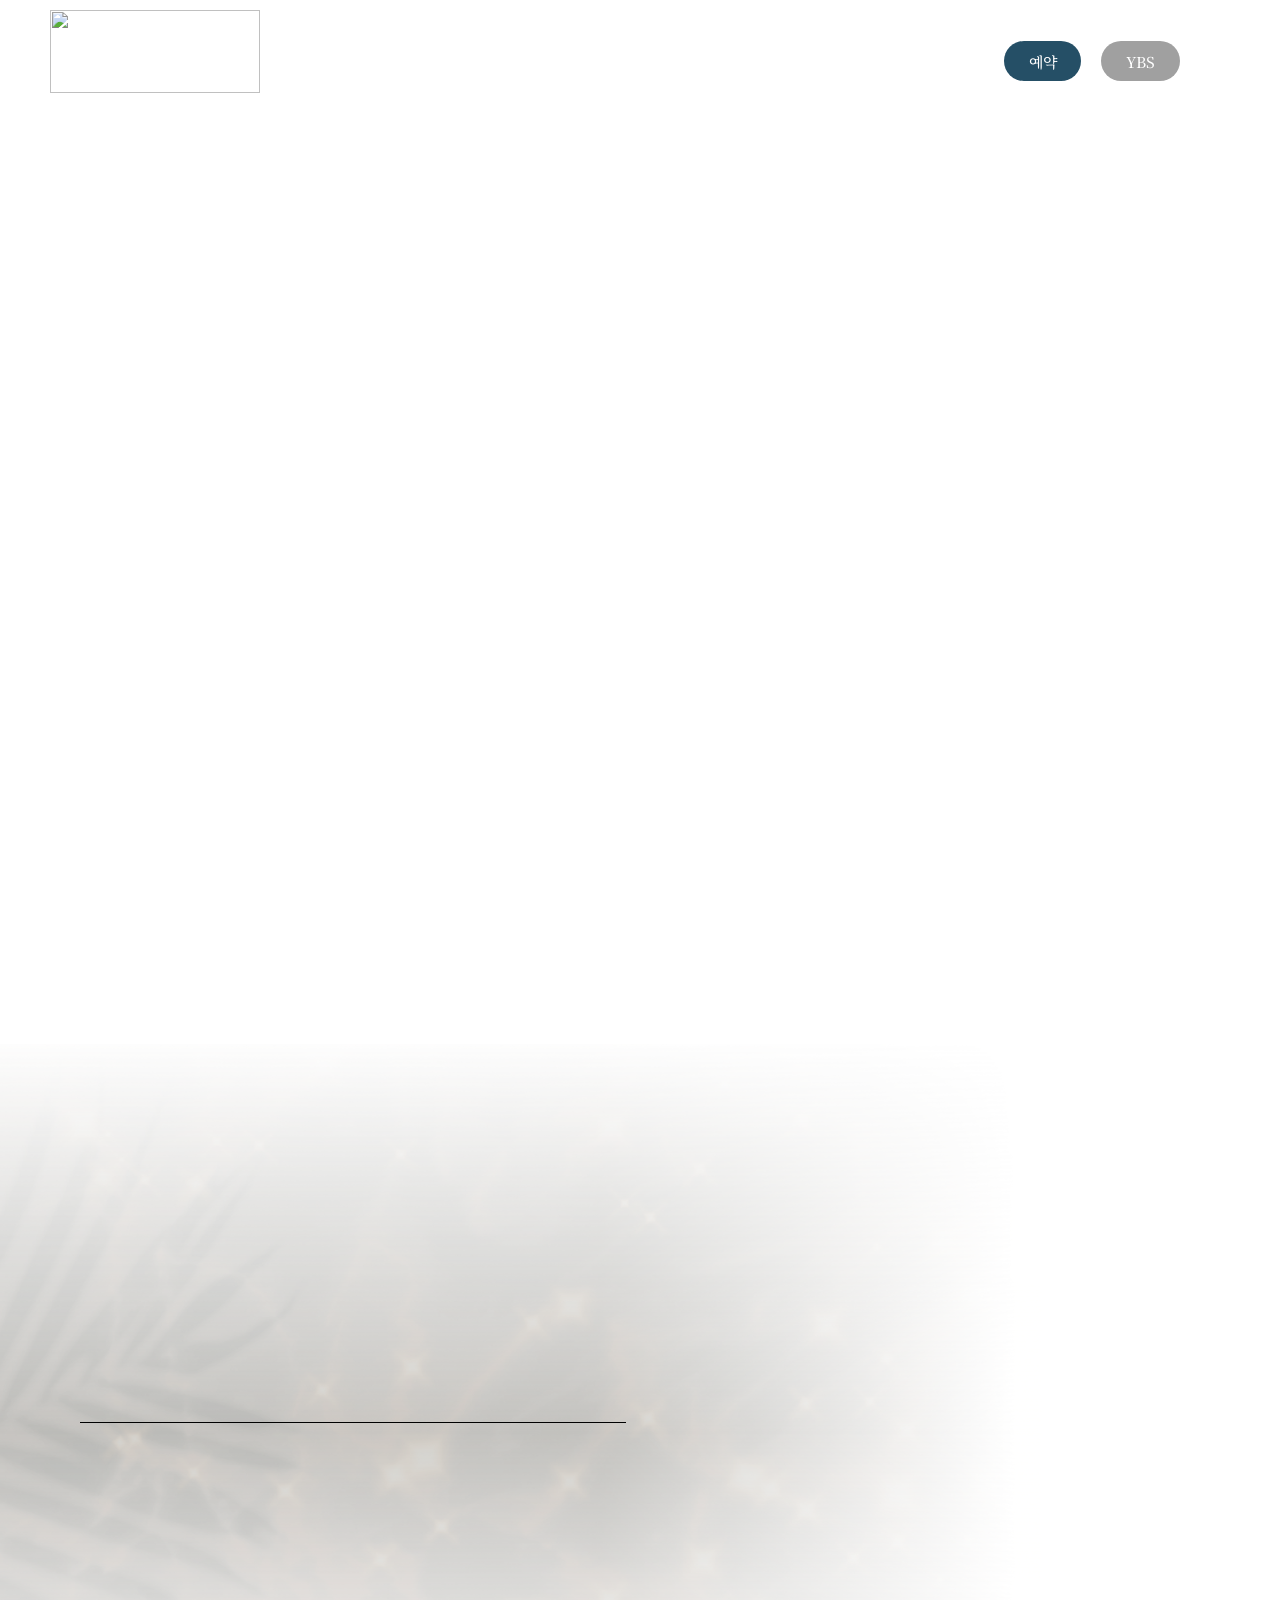
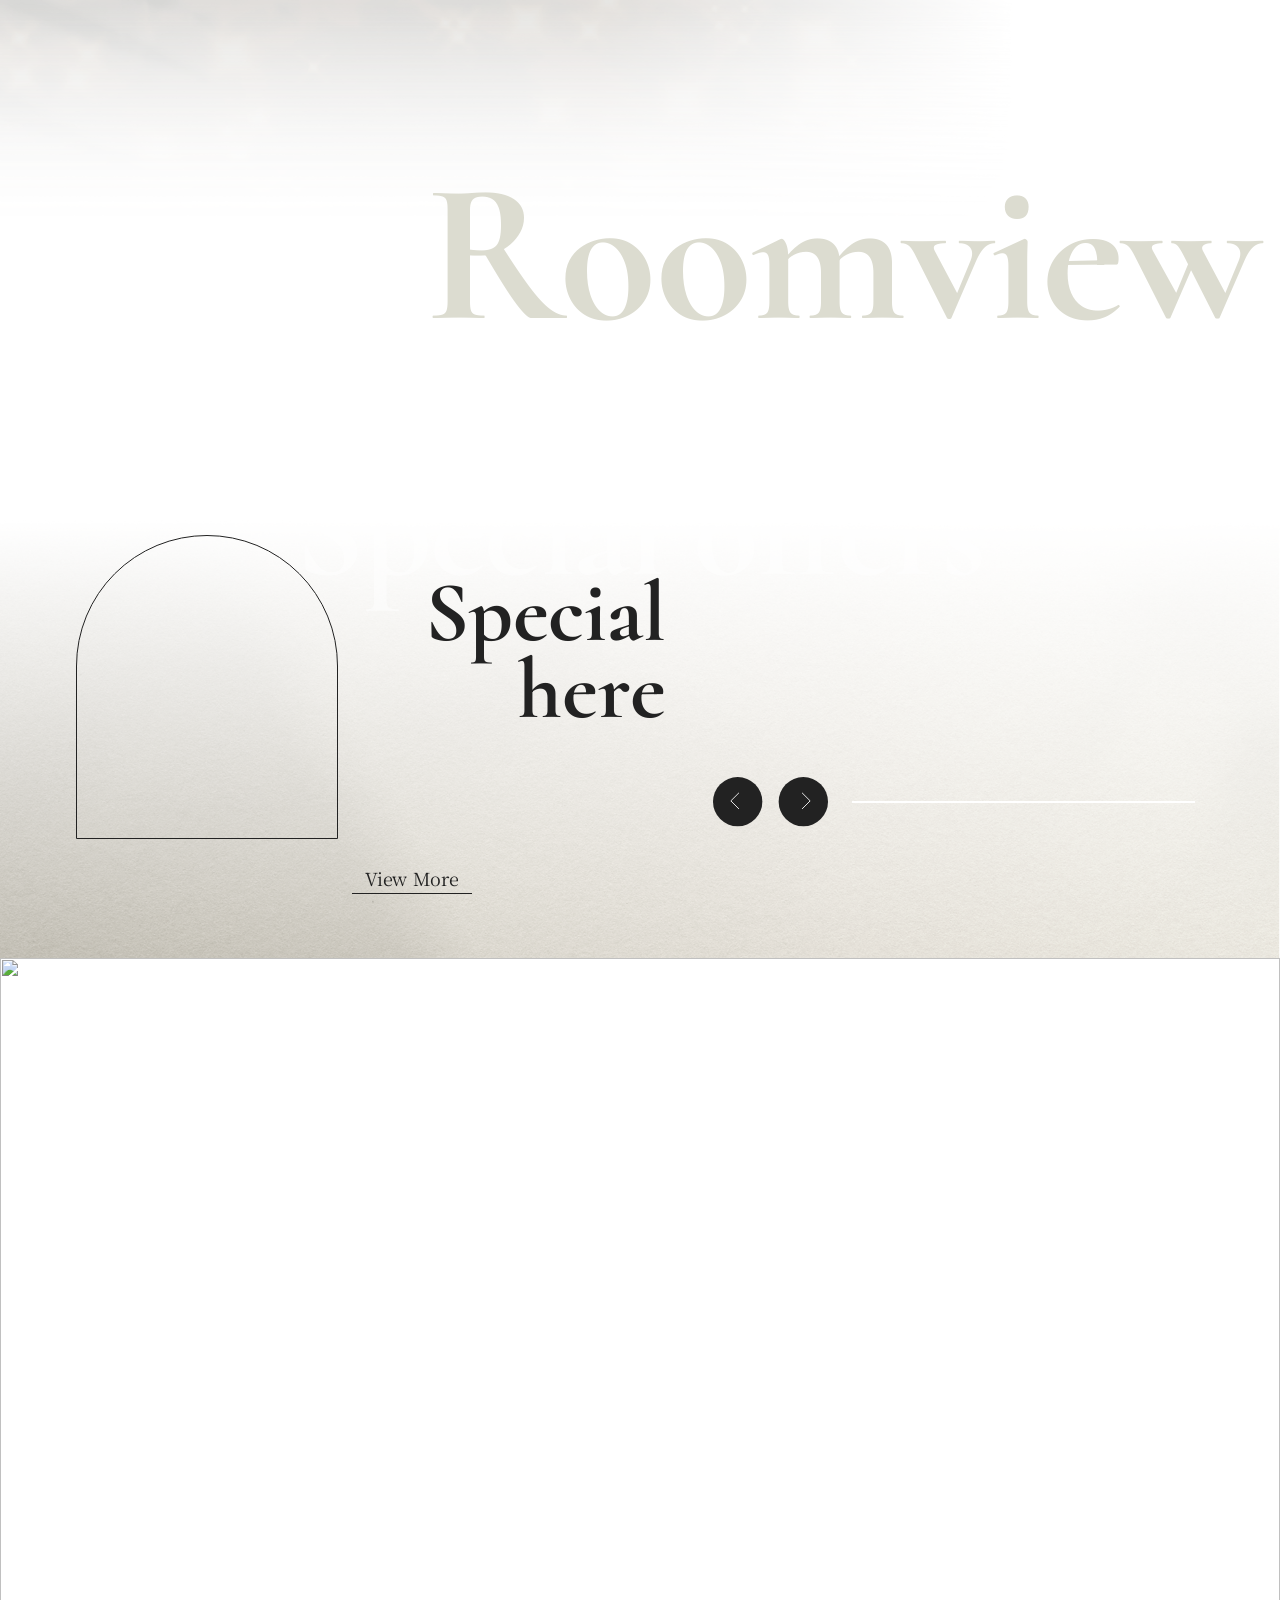
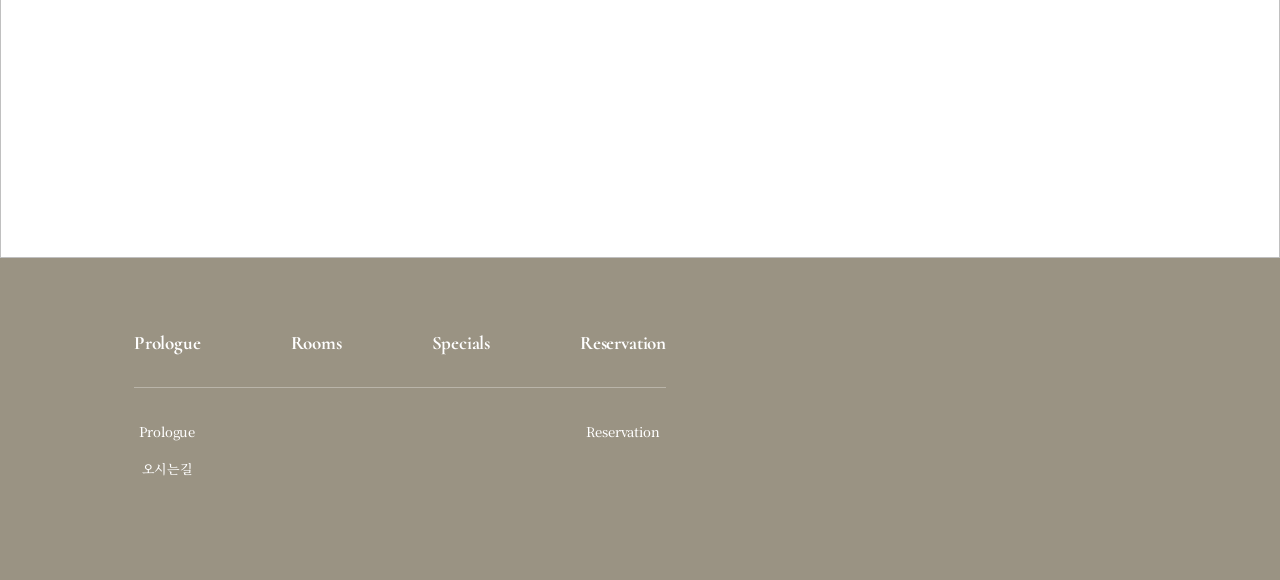
==== commit 9306ded7: "Update template code and site data" ====
--- a/index.html
+++ b/index.html
@@ -57,6 +57,8 @@
   <meta name="twitter:title" content="영흥도 36스테이 펜션 - 홈" />
   <meta name="twitter:description" content="영흥도 바다 앞에서 실내 미온수 수영장과 개별 전기그릴 바비큐를 즐길 수 있는 펜션입니다." />
   <meta name="twitter:image" content="https://bookingplay-media.s3.amazonaws.com/item_images/2026/09/02/2aewWSkBiysJ.jpg" />
+  <meta name="naver-site-verification" content="1dd74be5e8d8a303d5019d534d22e6325ded164d" />
+  <meta name="google-site-verification" content="k9mp7Ll8eylNkk_TallAWJTwKmzuz2KRzJA-UdQt3ZQ" />
 </head>
 <body>
     <div class="page">
--- a/styles/theme.css
+++ b/styles/theme.css
@@ -12,12 +12,9 @@
 
 /* CSS Variables */
 :root {
-    /* 폰트 (admin 변경 가능) */
-    --font-ko-main: 'Noto Serif KR', serif;
-    --font-ko-sub: 'Pretendard', sans-serif;
-    --font-en-main: 'Italiana', serif;
-
-    /* 색상 (admin 변경 가능) */
-    --color-primary: #ecebe8;
-    --color-secondary: #F1927B; 
-}
+  --font-ko-main: 'Noto Serif KR', serif;
+  --font-ko-sub: 'Pretendard', sans-serif;
+  --font-en-main: 'Italiana', serif;
+  --color-primary: #FFFFFF;
+  --color-secondary: #254F66;
+}
--- a/styles/header.css
+++ b/styles/header.css
@@ -18,7 +18,7 @@
 }
 
 .logo {
-  height: 88px !important;
+  height: 83px !important;
   width: 210px !important;
   object-fit: cover;
 }
@@ -136,7 +136,7 @@
   left: 0 !important;
   right: 0 !important;
   bottom: 0 !important;
-  width: 100vw !important;
+  width: 100% !important;
   height: 100vh !important;
   margin: 0 !important;
   display: flex;
@@ -149,6 +149,7 @@
   pointer-events: none;
   transition: opacity 0.25s var(--ease-elegant) !important;
   overflow: hidden;
+  overflow-x: clip;
 }
 .navigation.is-open {
   opacity: 1;
@@ -167,7 +168,7 @@
   flex: 1 !important;
   position: relative !important;
   background-color: var(--color-white) !important;
-  overflow: auto !important;
+  overflow: hidden !important;
   max-width: 100% !important;
   min-height: 0 !important;
   padding: 0 !important;
@@ -207,19 +208,38 @@
   top: 0;
   left: 784px;
   width: 1066px;
+  height: 100%;
+  background-color: var(--color-white);
+  overflow: hidden;
   flex-direction: column;
   text-align: center;
   font-size: var(--fs-17);
   color: var(--Black);
   font-family: var(--font-ko-main);
 }
+
+.navigation .navigation-off-inner::before {
+  content: "";
+  position: fixed;
+  top: 0;
+  right: 0;
+  bottom: 0;
+  left: 784px;
+  background-color: var(--color-white);
+  z-index: -1;
+  pointer-events: none;
+}
 .navigation .mask-group-parent {
   width: 942px;
-  padding: 290px 152px 327px;     /* padding-top 310 → 290: room-parent 20px 위로 이동 */
+  min-height: 100%;
+  height: auto;
+  padding: 290px 152px 60px;
+  background-color: var(--color-white);
   box-sizing: border-box;
   position: relative;
   isolation: isolate;
   gap: 82px;
+  overflow: visible;
 }
 .navigation .btn-r,
 .navigation .mask-group-icon {
@@ -228,16 +248,18 @@
   flex-shrink: 0;
 }
 .navigation .mask-group-icon {
-  height: 100vh !important;
+  height: 100% !important;
+  min-height: 100vh !important;
   width: 100% !important;
   top: 0 !important;
   right: 0 !important;
   bottom: auto !important;
   left: 0 !important;
   max-width: 100% !important;
-  max-height: 100vh !important;
+  max-height: none !important;
   overflow: hidden;
   object-fit: cover;
+  z-index: 0 !important;
 }
 /* btn-r (예약 / YBS / 닫기): 기존 헤더(.header)와 동일한 컨테이너 구조로 정렬
    - .header: padding: 10px 50px (≤960: 10px 30px, ≤420: 동일), 로고 높이별로 컨테이너 높이 변경
@@ -464,6 +486,11 @@
   color: var(--Black);
   font-family: var(--font-ko-main);
   white-space: nowrap;
+  min-height: 0 !important;
+  max-height: none !important;
+  overflow: visible;
+  position: relative !important;
+  z-index: 2 !important;
 }
 /* 각 컬럼: room 리스트(가장 긴 객실 라벨) 너비 기준으로 4개 컬럼 가로폭 통일 + 가운데 정렬
    hover 상태도 모두 포함 — hover 시 align-items가 다른 룰의 flex-start로 떨어져
@@ -573,14 +600,52 @@
   gap: var(--gap-18);
   z-index: 2;
 }
+
+.navigation .room-parent .room[data-rooms-sub] {
+  pointer-events: auto !important;
+  max-height: calc(100dvh - 370px);
+  min-height: 0;
+  overflow-x: hidden;
+  overflow-y: auto;
+  overscroll-behavior: contain;
+  padding-right: 8px;
+  scrollbar-width: thin;
+  scrollbar-color: transparent transparent;
+}
+
+.navigation .room-parent .room[data-rooms-sub]::-webkit-scrollbar {
+  width: 4px;
+}
+
+.navigation .room-parent .room[data-rooms-sub]::-webkit-scrollbar-track {
+  background: transparent;
+}
+
+.navigation .room-parent .room[data-rooms-sub]::-webkit-scrollbar-thumb {
+  background-color: transparent;
+  border-radius: 999px;
+}
+
+.navigation .room-parent .room[data-rooms-sub].is-scrolling {
+  scrollbar-color: var(--color-white) transparent;
+}
+
+.navigation .room-parent .room[data-rooms-sub].is-scrolling::-webkit-scrollbar {
+  width: 3px;
+}
+
+.navigation .room-parent .room[data-rooms-sub].is-scrolling::-webkit-scrollbar-thumb {
+  background-color: var(--color-white);
+}
+
 /* 객실명이 길어질 때: room 줄 영역은 최대 200px, 초과 시 말줄임(...) 처리
    → 텍스트가 길어도 가로폭이 늘어나거나 잘려보이지 않음 */
 .navigation .room-parent .room a.reservation {
   display: block;
-  max-width: 200px;
-  white-space: nowrap;
-  overflow: hidden;
-  text-overflow: ellipsis;
+  max-width: 220px;
+  white-space: normal;
+  overflow: visible;
+  overflow-wrap: anywhere;
   text-align: center;
 }
 .navigation .room,
@@ -722,6 +787,9 @@
     left: 45vw !important;
     width: 55vw !important;
   }
+  .navigation .navigation-off-inner::before {
+    left: 45vw !important;
+  }
   .navigation .navigation-off-item {
     left: calc(45vw + 106px) !important;
     width: calc(55vw - 169px) !important;
@@ -783,6 +851,9 @@
     left: 38vw !important;
     width: 62vw !important;
   }
+  .navigation .navigation-off-inner::before {
+    left: 38vw !important;
+  }
   .navigation .navigation-off-item {
     left: calc(38vw + 106px) !important;
     width: calc(62vw - 169px) !important;
@@ -839,6 +910,9 @@
     left: 30vw !important;
     width: 70vw !important;
   }
+  .navigation .navigation-off-inner::before {
+    left: 30vw !important;
+  }
   .navigation .navigation-off-item {
     left: calc(30vw + 106px) !important;
     width: calc(70vw - 169px) !important;
@@ -886,28 +960,37 @@
   }
 }
 
-/* ≤1400: 좌측 이미지를 상단으로 이동 (수직 스택) — 컨텐츠 풀폭 확보
+/* ≤960: 모바일형 아코디언 상태 — 좌측 이미지를 상단으로 이동
    navigation-off를 column flex로 전환 + 자식들 absolute 해제
-   1100~1400 영역에서도 가로 분할이 너무 타이트해서 동일하게 vertical 레이아웃 적용 */
-@media screen and (max-width: 1400px) {
+   961px 이상은 PC형 좌측 이미지 + 우측 메뉴 상태 유지 */
+@media screen and (max-width: 960px) {
   .navigation .navigation-off,
   .navigation .navigation-off:hover {
     flex-direction: column !important;
-    height: auto !important;
-    min-height: 100vh !important;
-    overflow: auto !important;
+    height: 100% !important;
+    min-height: 0 !important;
+    overflow: hidden !important;
   }
   .navigation .navigation-off-child {
     position: relative !important;
     width: 100% !important;
-    height: 400px !important;
+    height: clamp(150px, 28dvh, 260px) !important;
     object-fit: cover;
+    flex: 0 0 auto !important;
   }
   .navigation .navigation-off-inner {
     position: relative !important;
     top: auto !important;
     left: 0 !important;
     width: 100% !important;
+    height: auto !important;
+    flex: 1 1 auto !important;
+    min-height: 0 !important;
+    overflow-x: hidden !important;
+    overflow-y: auto !important;
+  }
+  .navigation .navigation-off-inner::before {
+    left: 0 !important;
   }
   .navigation .navigation-off-item {
     display: none;
@@ -916,7 +999,9 @@
      (default row flex일 때 title이 room-parent 옆으로 밀려 viewport 밖으로 나감) */
   .navigation .mask-group-parent {
     width: 100% !important;
-    padding: 80px 40px 60px !important;
+    min-height: 100% !important;
+    height: auto !important;
+    padding: 32px 40px 40px !important;
     flex-direction: column !important;
     align-items: center !important;
     gap: 5px !important;         /* 10 → 5: room-parent 추가 5px 위로 이동 */
@@ -959,6 +1044,8 @@
   .navigation .room-parent {
     margin: 0 !important;
     padding: 0 !important;
+    height: auto !important;
+    max-height: none !important;
   }
   .navigation .room-parent .prologue,
   .navigation .room-parent .prologue:hover,
@@ -973,13 +1060,13 @@
   }
 }
 
-/* ≤768 모바일: 패딩/이미지 높이 축소 + 원본 title/room-parent 숨기고 nav-mobile-accordion 사용 */
-@media screen and (max-width: 768px) {
+/* ≤960 모바일형: 패딩/이미지 높이 축소 + 원본 title/room-parent 숨기고 nav-mobile-accordion 사용 */
+@media screen and (max-width: 960px) {
   .navigation .navigation-off-child {
-    height: 340px !important;       /* 140 → 340 (+200px) */
+    height: clamp(150px, 28dvh, 260px) !important;
   }
   .navigation .mask-group-parent {
-    padding: 60px 20px 40px !important;
+    padding: 32px 20px 40px !important;
     gap: 40px !important;
   }
   /* 원본 데스크톱용 .title / .room-parent 숨김 (JS가 동적 생성한 .nav-mobile-accordion으로 대체) */
@@ -989,12 +1076,18 @@
   }
   /* 모바일 아코디언 컨테이너 */
   .navigation .nav-mobile-accordion {
+    position: relative !important;
+    z-index: 5 !important;
     display: flex !important;
     flex-direction: column !important;
     width: 100% !important;
     max-width: 600px !important;
     margin: 0 auto !important;
     gap: 0 !important;
+    max-height: none !important;
+    min-height: 0 !important;
+    overflow: visible !important;
+    overscroll-behavior: contain !important;
   }
   .navigation .nav-mobile-accordion .nav-tab {
     display: flex;
@@ -1046,6 +1139,31 @@
   .navigation .nav-mobile-accordion .nav-tab.is-open .nav-tab-content {
     display: flex !important;
   }
+  .navigation .nav-mobile-accordion .nav-tab.is-open .room.nav-tab-content {
+    max-height: 260px !important;
+    min-height: 0 !important;
+    overflow-x: hidden !important;
+    overflow-y: auto !important;
+    overscroll-behavior: contain !important;
+    scrollbar-width: thin !important;
+    scrollbar-color: transparent transparent !important;
+  }
+  .navigation .nav-mobile-accordion .nav-tab.is-open .room.nav-tab-content::-webkit-scrollbar {
+    width: 3px;
+  }
+  .navigation .nav-mobile-accordion .nav-tab.is-open .room.nav-tab-content::-webkit-scrollbar-track {
+    background: transparent;
+  }
+  .navigation .nav-mobile-accordion .nav-tab.is-open .room.nav-tab-content::-webkit-scrollbar-thumb {
+    background-color: transparent;
+    border-radius: 999px;
+  }
+  .navigation .nav-mobile-accordion .nav-tab.is-open .room.nav-tab-content.is-scrolling {
+    scrollbar-color: var(--color-white) transparent !important;
+  }
+  .navigation .nav-mobile-accordion .nav-tab.is-open .room.nav-tab-content.is-scrolling::-webkit-scrollbar-thumb {
+    background-color: var(--color-white);
+  }
   /* 컨텐츠 내부 링크 정렬 */
   .navigation .nav-mobile-accordion .nav-tab-content a.reservation,
   .navigation .nav-mobile-accordion .nav-tab-content > * {
@@ -1054,11 +1172,9 @@
   }
 }
 
-/* >768 데스크톱/태블릿: nav-mobile-accordion 숨김 (원본 구조만 사용) */
-@media screen and (min-width: 769px) {
+/* >960 PC형: nav-mobile-accordion 숨김 (원본 구조만 사용) */
+@media screen and (min-width: 961px) {
   .navigation .nav-mobile-accordion {
     display: none !important;
   }
 }
-
-
--- a/styles/footer.css
+++ b/styles/footer.css
@@ -63,6 +63,42 @@
   font-family: var(--font-ko-main);
 }
 
+@media screen and (min-width: 961px) {
+  .footer-col[data-rooms-list] {
+    display: flex;
+    align-self: start;
+    max-height: 300px;
+    min-height: 0;
+    overflow-x: hidden;
+    overflow-y: auto;
+    overscroll-behavior: contain;
+    padding-right: 8px;
+    scrollbar-width: thin;
+    scrollbar-color: transparent transparent;
+  }
+
+  .footer-col[data-rooms-list]::-webkit-scrollbar {
+    width: 3px;
+  }
+
+  .footer-col[data-rooms-list]::-webkit-scrollbar-track {
+    background: transparent;
+  }
+
+  .footer-col[data-rooms-list]::-webkit-scrollbar-thumb {
+    background-color: transparent;
+    border-radius: 999px;
+  }
+
+  .footer-col[data-rooms-list].is-scrolling {
+    scrollbar-color: var(--color-white) transparent;
+  }
+
+  .footer-col[data-rooms-list].is-scrolling::-webkit-scrollbar-thumb {
+    background-color: var(--color-white);
+  }
+}
+
 .footer-col-item {
   letter-spacing: -0.01em;
   font-weight: 500;
@@ -78,10 +114,10 @@
 /* 객실명 가로 200px 초과 시 말줄임(...) 처리 */
 .footer-col[data-rooms-list] .footer-col-item {
   display: block;
-  max-width: 200px;
-  overflow: hidden;
-  white-space: nowrap;
-  text-overflow: ellipsis;
+  max-width: 220px;
+  overflow: visible;
+  white-space: normal;
+  overflow-wrap: anywhere;
 }
 
 .footer-info {
@@ -204,6 +240,32 @@
   .footer-nav-tab.is-open .footer-col {
     display: flex;
   }
+  .footer-nav-tab.is-open .footer-col[data-rooms-list] {
+    max-height: 280px;
+    min-height: 0;
+    overflow-x: hidden;
+    overflow-y: auto;
+    overscroll-behavior: contain;
+    padding-right: 8px;
+    scrollbar-width: thin;
+    scrollbar-color: transparent transparent;
+  }
+  .footer-nav-tab.is-open .footer-col[data-rooms-list]::-webkit-scrollbar {
+    width: 3px;
+  }
+  .footer-nav-tab.is-open .footer-col[data-rooms-list]::-webkit-scrollbar-track {
+    background: transparent;
+  }
+  .footer-nav-tab.is-open .footer-col[data-rooms-list]::-webkit-scrollbar-thumb {
+    background-color: transparent;
+    border-radius: 999px;
+  }
+  .footer-nav-tab.is-open .footer-col[data-rooms-list].is-scrolling {
+    scrollbar-color: var(--color-white) transparent;
+  }
+  .footer-nav-tab.is-open .footer-col[data-rooms-list].is-scrolling::-webkit-scrollbar-thumb {
+    background-color: var(--color-white);
+  }
 }
 
 /* ≤ 420px */
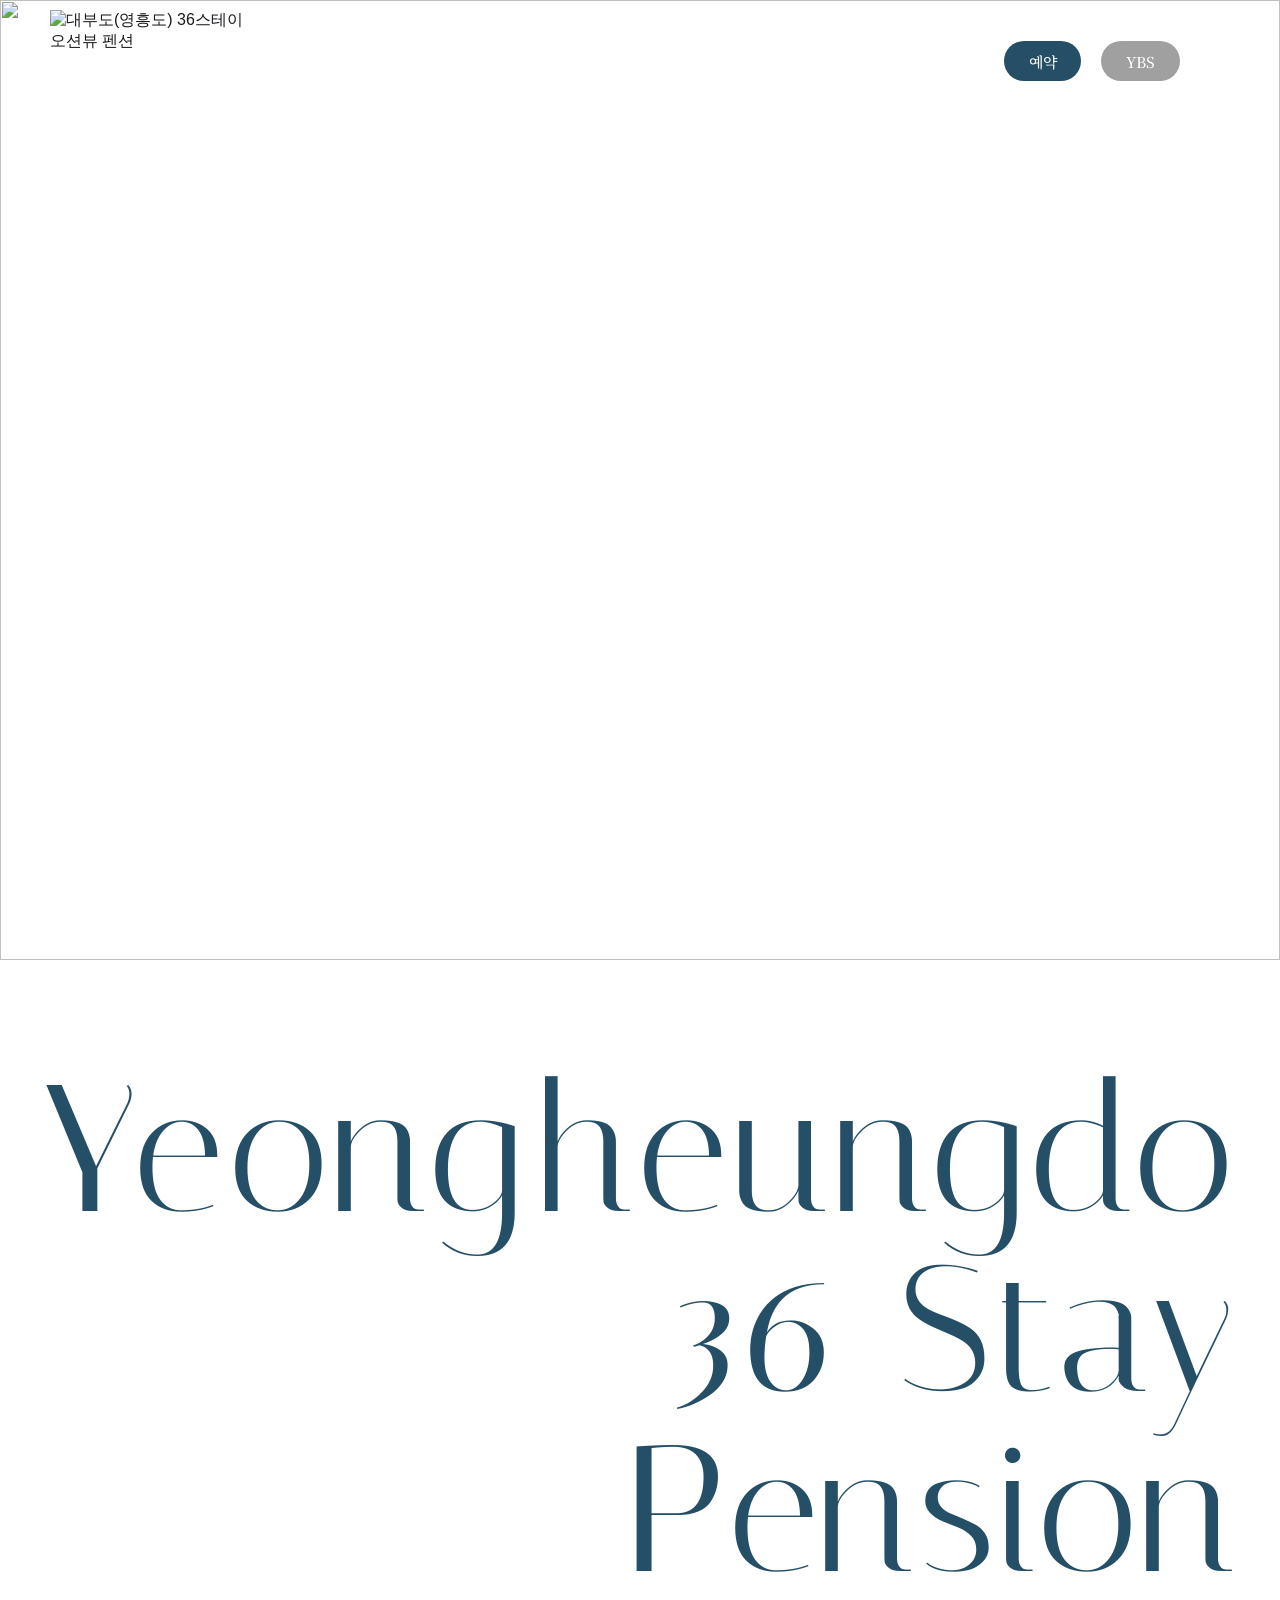
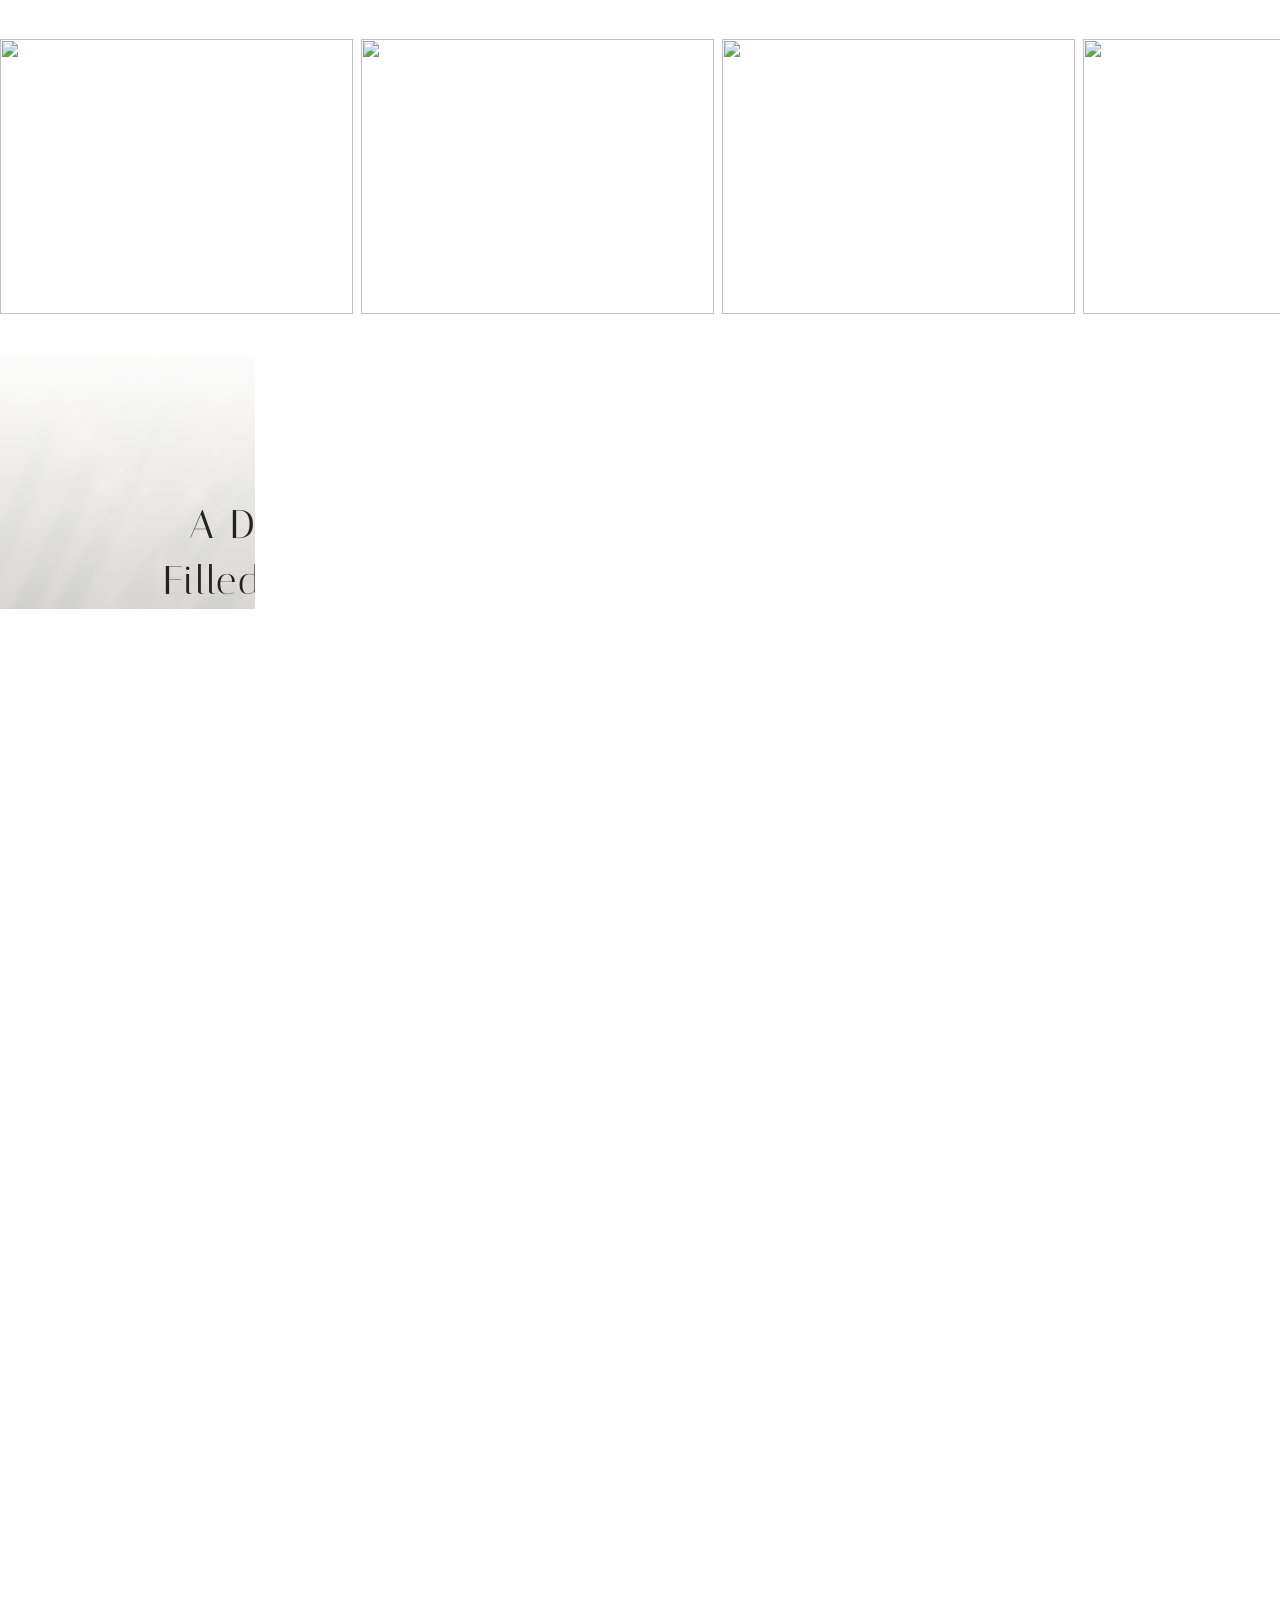
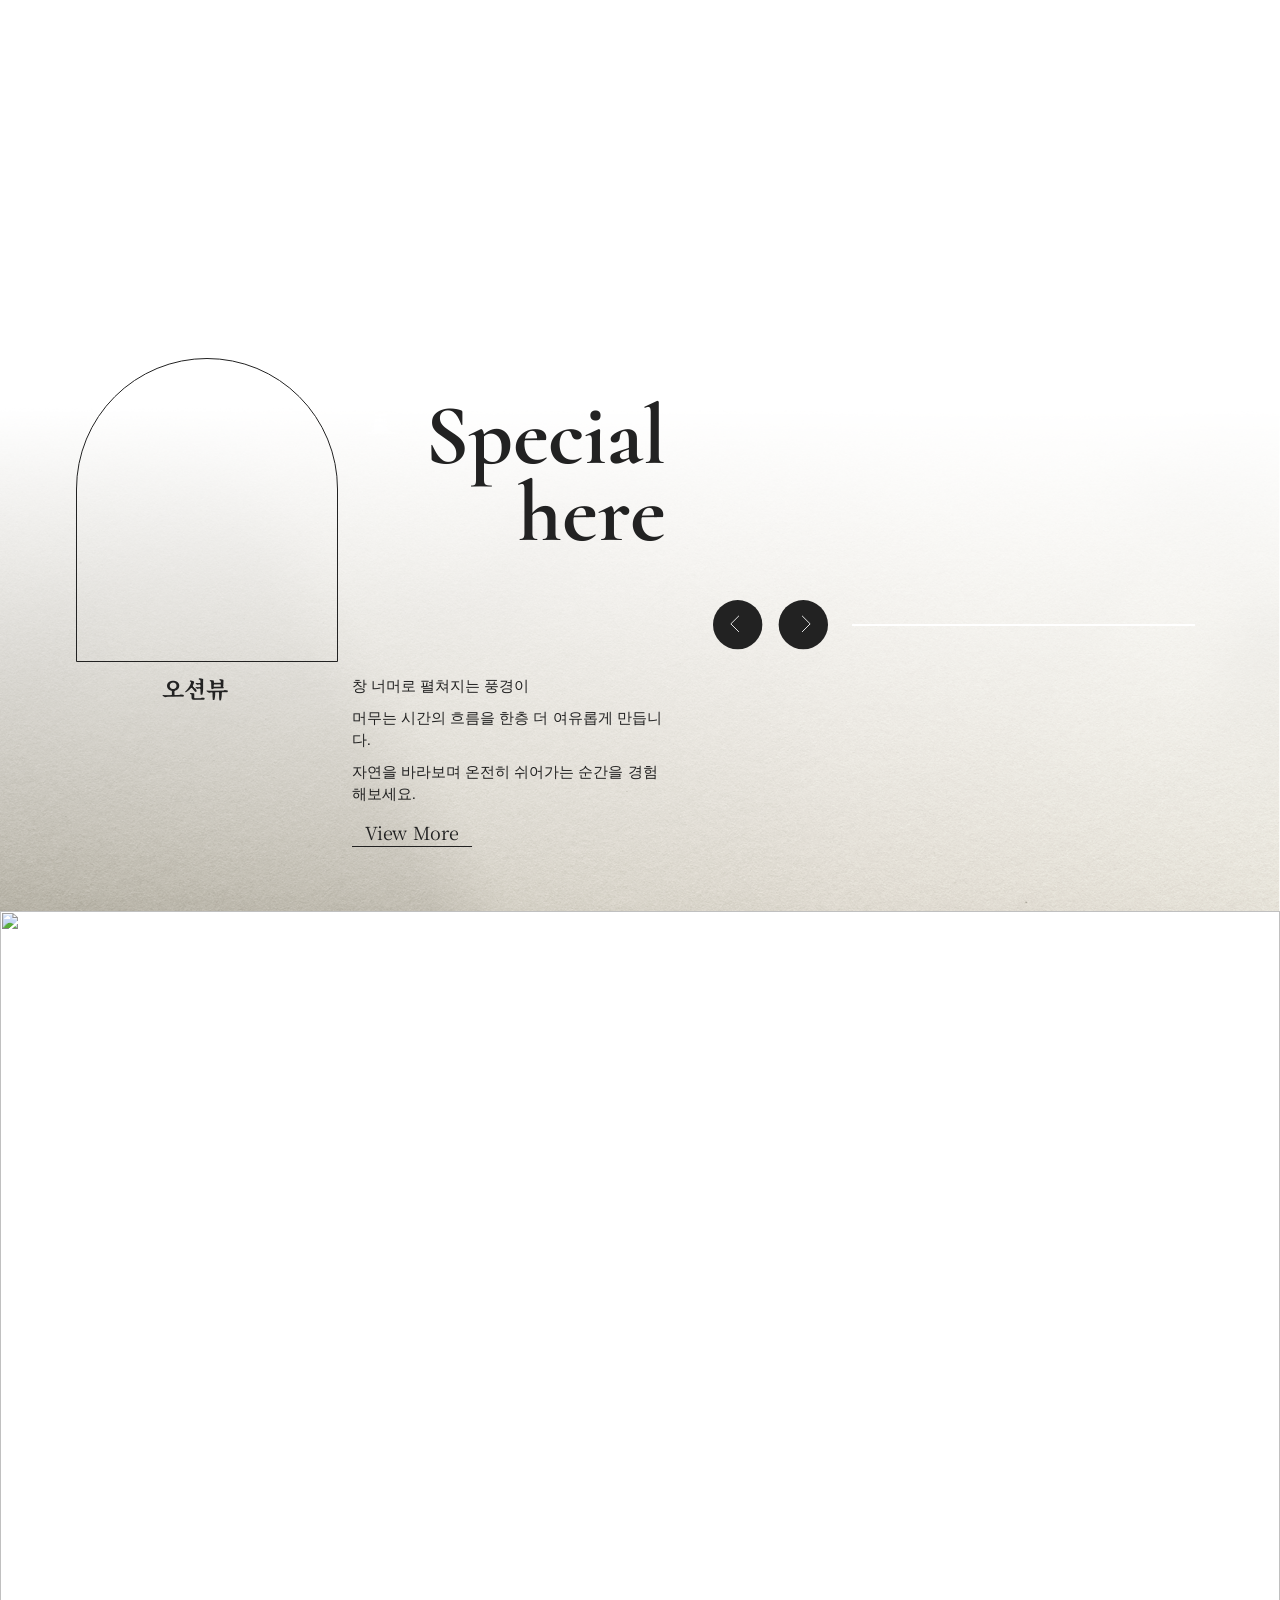
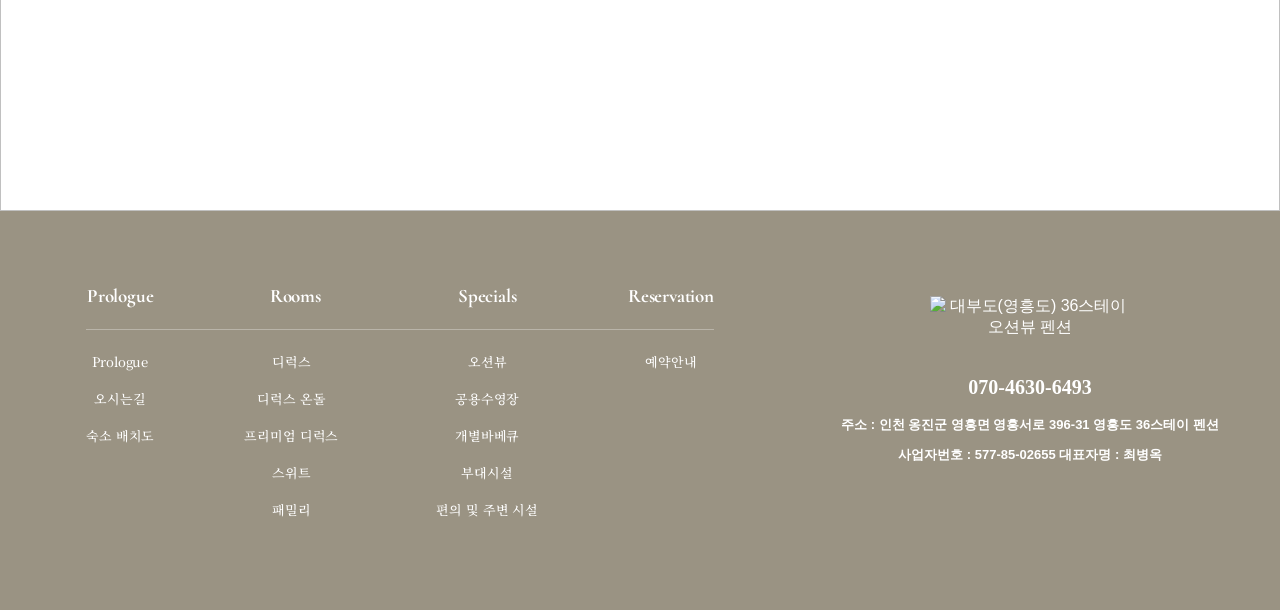
==== commit 8766fcf3: "Update template code and site data" ====
--- a/index.html
+++ b/index.html
@@ -4,8 +4,8 @@
     <meta charset="UTF-8">
     <meta name="viewport" content="width=device-width, initial-scale=1.0">
     <link rel="icon" href="data:,">
-    <title>영흥도 36스테이 펜션 - 홈</title>
-    <meta name="description" content="영흥도 바다 앞에서 실내 미온수 수영장과 개별 전기그릴 바비큐를 즐길 수 있는 펜션입니다.">
+    <title>대부도(영흥도) 36스테이 오션뷰 펜션 - 홈</title>
+    <meta name="description" content="영흥도 오션뷰 펜션 36스테이, 바다가 보이는 실내 미온수 수영장과 테라스 개별바베큐, 키즈카페까지 갖춘 영흥도 가족여행 숙소입니다.">
     <meta name="keywords" content="">
     <!-- Stylesheets -->
     <link rel="stylesheet" href="styles/theme.css">
@@ -47,16 +47,16 @@
     />
   <!-- Open Graph Meta Tags for Social Media -->
   <meta property="og:type" content="website" />
-  <meta property="og:title" content="영흥도 36스테이 펜션 - 홈" />
-  <meta property="og:description" content="영흥도 바다 앞에서 실내 미온수 수영장과 개별 전기그릴 바비큐를 즐길 수 있는 펜션입니다." />
-  <meta property="og:image" content="https://bookingplay-media.s3.amazonaws.com/item_images/2026/09/02/2aewWSkBiysJ.jpg" />
+  <meta property="og:title" content="대부도(영흥도) 36스테이 오션뷰 펜션 - 홈" />
+  <meta property="og:description" content="영흥도 오션뷰 펜션 36스테이, 바다가 보이는 실내 미온수 수영장과 테라스 개별바베큐, 키즈카페까지 갖춘 영흥도 가족여행 숙소입니다." />
+  <meta property="og:image" content="https://bookingplay-media.s3.amazonaws.com/item_images/2026/10/22/4ek7rls59zDt.jpg" />
   <meta property="og:url" content="https://36familyhotel.co.kr" />
 
   <!-- Twitter Card Meta Tags -->
   <meta name="twitter:card" content="summary_large_image" />
-  <meta name="twitter:title" content="영흥도 36스테이 펜션 - 홈" />
-  <meta name="twitter:description" content="영흥도 바다 앞에서 실내 미온수 수영장과 개별 전기그릴 바비큐를 즐길 수 있는 펜션입니다." />
-  <meta name="twitter:image" content="https://bookingplay-media.s3.amazonaws.com/item_images/2026/09/02/2aewWSkBiysJ.jpg" />
+  <meta name="twitter:title" content="대부도(영흥도) 36스테이 오션뷰 펜션 - 홈" />
+  <meta name="twitter:description" content="영흥도 오션뷰 펜션 36스테이, 바다가 보이는 실내 미온수 수영장과 테라스 개별바베큐, 키즈카페까지 갖춘 영흥도 가족여행 숙소입니다." />
+  <meta name="twitter:image" content="https://bookingplay-media.s3.amazonaws.com/item_images/2026/10/22/4ek7rls59zDt.jpg" />
   <meta name="naver-site-verification" content="1dd74be5e8d8a303d5019d534d22e6325ded164d" />
   <meta name="google-site-verification" content="k9mp7Ll8eylNkk_TallAWJTwKmzuz2KRzJA-UdQt3ZQ" />
 </head>
@@ -64,6 +64,33 @@
     <div class="page">
       <!-- header.html include -->
       <div id="header-container"></div>
+      <!-- ===================== 3. CON-2: SLIDER (인덱스 맨 위) ===================== -->
+      <section class="slider-section" data-hero-section>
+        <!-- CUSTOM FIELD : 홈 메인 소개 섹션 이미지 매핑 -->
+        <div class="slider-bg-wrap" data-hero-images>
+          <!-- 동적 생성 (index-mapper.js) -->
+        </div>
+        <div class="slider-content">
+          <!-- CUSTOM FIELD : 홈 메인 소개 섹션 설명 매핑 -->
+          <div class="slider-heading" data-hero-description></div>
+          <div class="slider-bottom">
+            <!-- CUSTOM FIELD : 홈 메인 소개 섹션 타이틀 매핑 -->
+            <h3 class="slider-subtitle" data-hero-title></h3>
+            <div class="slider-arrows">
+              <img class="arrow-line" loading="lazy" alt="" src="./images/Rectangle-37.svg" />
+              <h3 class="arrow-num">01</h3>
+              <div class="arrow-divider"></div>
+              <h3 class="arrow-num">00</h3>
+              <img class="arrow-line arrow-line-flip" loading="lazy" alt="" src="./images/Rectangle-37.svg" />
+            </div>
+          </div>
+        </div>
+      </section>
+      <!-- ===================== 0. VIDEO ===================== -->
+      <!-- CUSTOM FIELD : 홈 시그니처 섹션 영상 매핑 (mediaType==='video' 이면 videos[isSelected] 재생, 없으면 영역째 비노출) -->
+      <section class="video-section" data-video-section style="display:none;">
+        <!-- 동적 생성 (index-mapper.js) -->
+      </section>
       <!-- ===================== 1. HERO ===================== -->
       <section class="hero">
         <!-- HOMEPAGE Property : 숙소명 매핑 -->
@@ -77,29 +104,7 @@
             <!-- 동적 생성 (index-mapper.js) -->
           </div>
         </div>
-
-        <!-- ===================== 3. CON-2: SLIDER ===================== -->
-        <div class="slider-section" data-hero-section>
-          <!-- CUSTOM FIELD : 홈 메인 소개 섹션 이미지 매핑 -->
-          <div class="slider-bg-wrap" data-hero-images>
-            <!-- 동적 생성 (index-mapper.js) -->
-          </div>
-          <div class="slider-content">
-            <!-- CUSTOM FIELD : 홈 메인 소개 섹션 설명 매핑 -->
-            <div class="slider-heading" data-hero-description></div>
-            <div class="slider-bottom">
-              <!-- CUSTOM FIELD : 홈 메인 소개 섹션 타이틀 매핑 -->
-              <h3 class="slider-subtitle" data-hero-title></h3>
-              <div class="slider-arrows">
-                <img class="arrow-line" loading="lazy" alt="" src="./images/Rectangle-37.svg" />
-                <h3 class="arrow-num">01</h3>
-                <div class="arrow-divider"></div>
-                <h3 class="arrow-num">00</h3>
-                <img class="arrow-line arrow-line-flip" loading="lazy" alt="" src="./images/Rectangle-37.svg" />
-              </div>
-            </div>
-          </div>
-        </section>
+      </section>
       </div>
 
       <!-- ===================== 4. CON-3: PROLOGUE ===================== -->
--- a/styles/header.css
+++ b/styles/header.css
@@ -966,6 +966,9 @@
 @media screen and (max-width: 960px) {
   .navigation .navigation-off,
   .navigation .navigation-off:hover {
+    /* 기본 display 가 block 이라 flex 를 켜야 navigation-off-inner(flex: 1)가
+       남은 높이를 채운다. 안 켜면 메뉴 내용 높이에서 끝나 아래가 흰 공백으로 남는다 */
+    display: flex !important;
     flex-direction: column !important;
     height: 100% !important;
     min-height: 0 !important;
--- a/styles/footer.css
+++ b/styles/footer.css
@@ -131,7 +131,7 @@
 
 .footer-logo {
   display: block;
-  width: 336px;
+  width: 200px;
   max-width: 100%;
   height: auto;
   margin: 0 auto;
@@ -280,3 +280,27 @@
     font-size: 11px;
   }
 }
+
+/* ── 푸터 농어촌민박사업자 이미지 (템플릿 확장) ─────────────────────
+   customFields.footer.ruralStayMark 가 있을 때만 매퍼가 노출한다(마크업 기본 숨김).
+   로고는 그대로 두고, 로고와 연락처(전화번호/주소) 블록 사이에 가운데 정렬로 둔다.
+   표시마크 이미지는 세로형(마크 + 신고번호 박스)이라 높이를 고정하고 비율은 이미지에 맡긴다.
+   신고번호가 읽히도록 모바일에서도 64px 아래로 줄이지 않는다. */
+.footer-rural-stay-mark-wrap {
+  display: flex;
+  justify-content: center;
+}
+
+.footer-rural-stay-mark {
+  display: block;
+  width: auto;
+  height: 80px;
+  max-width: 100%;
+  object-fit: contain;
+}
+
+@media screen and (max-width: 960px) {
+  .footer-rural-stay-mark {
+    height: 64px;
+  }
+}
--- a/styles/index.css
+++ b/styles/index.css
@@ -34,6 +34,24 @@
 }
 
 /* ===========================
+   0. VIDEO (히어로 위 영상 영역 — 영상 없으면 JS가 display:none)
+   =========================== */
+.video-section {
+  position: relative;
+  width: 100%;
+  overflow: hidden;
+  background-color: #000;
+  line-height: 0;
+}
+
+.video-section-video {
+  display: block;
+  width: 100%;
+  height: auto;
+  object-fit: cover;
+}
+
+/* ===========================
    1. HERO
    =========================== */
 .hero {
@@ -52,7 +70,7 @@
 }
 
 .hero-title-text {
-  margin: 70px 0 -30px 0;       /* top 100→70 (-30px 위로) / bottom -30 (gallery와 간격 -30) */
+  margin: 100px 0 -30px 0;      /* top 100 (슬라이더와 간격) / bottom -30 (gallery와 간격 -30) */
   font-size: 180px;
   font-family: var(--font-italiana);
   font-weight: 400;
@@ -66,7 +84,7 @@
    2. GALLERY (Infinite Rolling — 풀와이드)
    =========================== */
 .gallery-section {
-  padding: 8px 0;
+  padding: 40px 0;
   overflow: hidden;
 }
 
@@ -107,7 +125,6 @@
   min-height: 960px;
   padding: 158px 200px 42px;
   gap: 80px;
-  margin-top: -30px;        /* 이 섹션부터 하단 전체 30px 위로 이동 */
 }
 
 .slider-bg-wrap {
@@ -345,7 +362,7 @@
   display: flex;
   gap: 22px;
   width: max-content;
-  animation: room-scroll 25s linear infinite;     /* 40s → 25s (조금 더 빠르게) */
+  animation: room-scroll var(--room-scroll-duration, 45s) linear infinite;
 }
 
 .room-slider:hover .room-slider-track {
@@ -1075,7 +1092,7 @@
   }
 
   .room-slider-track {
-    animation-duration: 30s;
+    --room-scroll-duration: 45s;
   }
 
   .special-content {
@@ -1216,6 +1233,7 @@
   }
 
   .hero-title-text {
+    margin: 40px 0 -30px 0;
     font-size: 60px;
     line-height: 1.1;
   }
@@ -1227,6 +1245,11 @@
 
   .gallery-track {
     animation-duration: 22s;
+  }
+
+  /* 타이틀(margin-bottom -30)과 조각컷이 겹치지 않게 위쪽만 8 → 40 */
+  .gallery-section {
+    padding-top: 40px;
   }
 
   .header {
@@ -1332,7 +1355,7 @@
 
   .room-slider-track {
     gap: 16px;                 /* 22 → 16 (좁은 화면에서 카드 사이 여백 축소) */
-    animation-duration: 24s;
+    --room-scroll-duration: 40s;
   }
 
   /* gap이 22 → 16으로 줄었으므로 seamless loop 보정값도 11 → 8로 조정 */
--- a/styles/popup.css
+++ b/styles/popup.css
@@ -28,7 +28,8 @@
 /* Popup Content Container */
 .popup-content {
     position: relative;
-    width: 480px;
+    /* 폭은 팝업별 width(작게 290 / 기본 350 / 크게 600)로 popup.js 가 정한다. 아래는 기본값 */
+    width: 350px;
     max-width: 90vw;
     max-height: 85vh;
     background: var(--color-primary, #fff);
@@ -75,23 +76,23 @@
     color: inherit;
 }
 
-/* Popup Image Container */
+/* Popup Image — <img> 로 렌더링해 원본 비율 유지(잘림 없음), 박스 폭 100% */
+.popup-image-wrap {
+    position: relative;
+    width: 100%;
+}
+
 .popup-image {
-    width: 100%;
-    aspect-ratio: 3 / 4;
-    background-size: cover;
-    background-position: center;
-    background-repeat: no-repeat;
-    display: flex;
-    flex-direction: column;
-    justify-content: center;
-    align-items: center;
-    position: relative;
+    display: block;
+    width: 100%;
+    height: auto;
 }
 
 /* Popup Text Content */
 .popup-text-content {
-    position: relative;
+    position: absolute;
+    inset: 0;
+    box-sizing: border-box;
     z-index: 1;
     padding: 30px;
     text-align: center;
@@ -202,10 +203,16 @@
     transform: scale(1);
 }
 
+.popup-slide .popup-image-wrap {
+    width: 100%;
+    height: 100%;
+}
+
+/* 슬라이더 높이는 첫 이미지 비율로 고정되므로 나머지 이미지는 잘리지 않게 안에 맞춘다 */
 .popup-slide .popup-image {
     width: 100%;
     height: 100%;
-    aspect-ratio: unset;
+    object-fit: contain;
 }
 
 /* Arrow Navigation */
